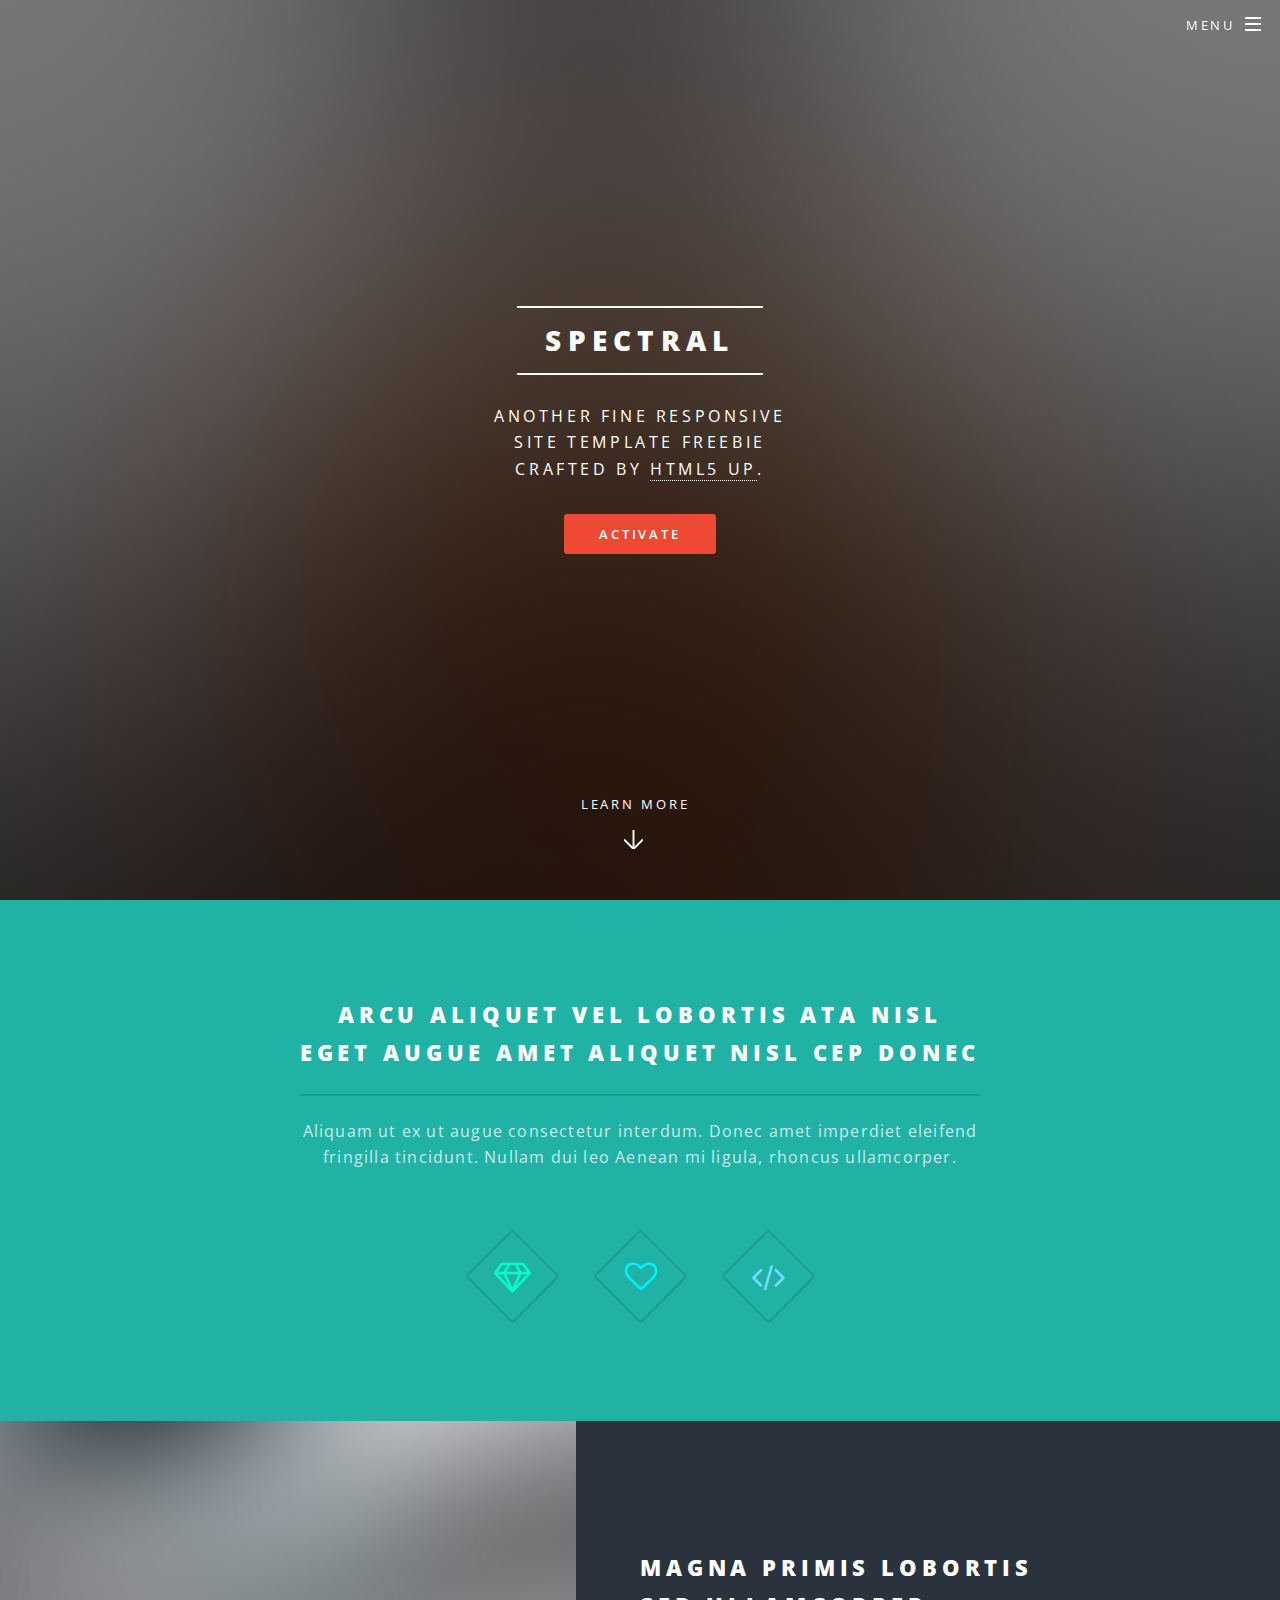
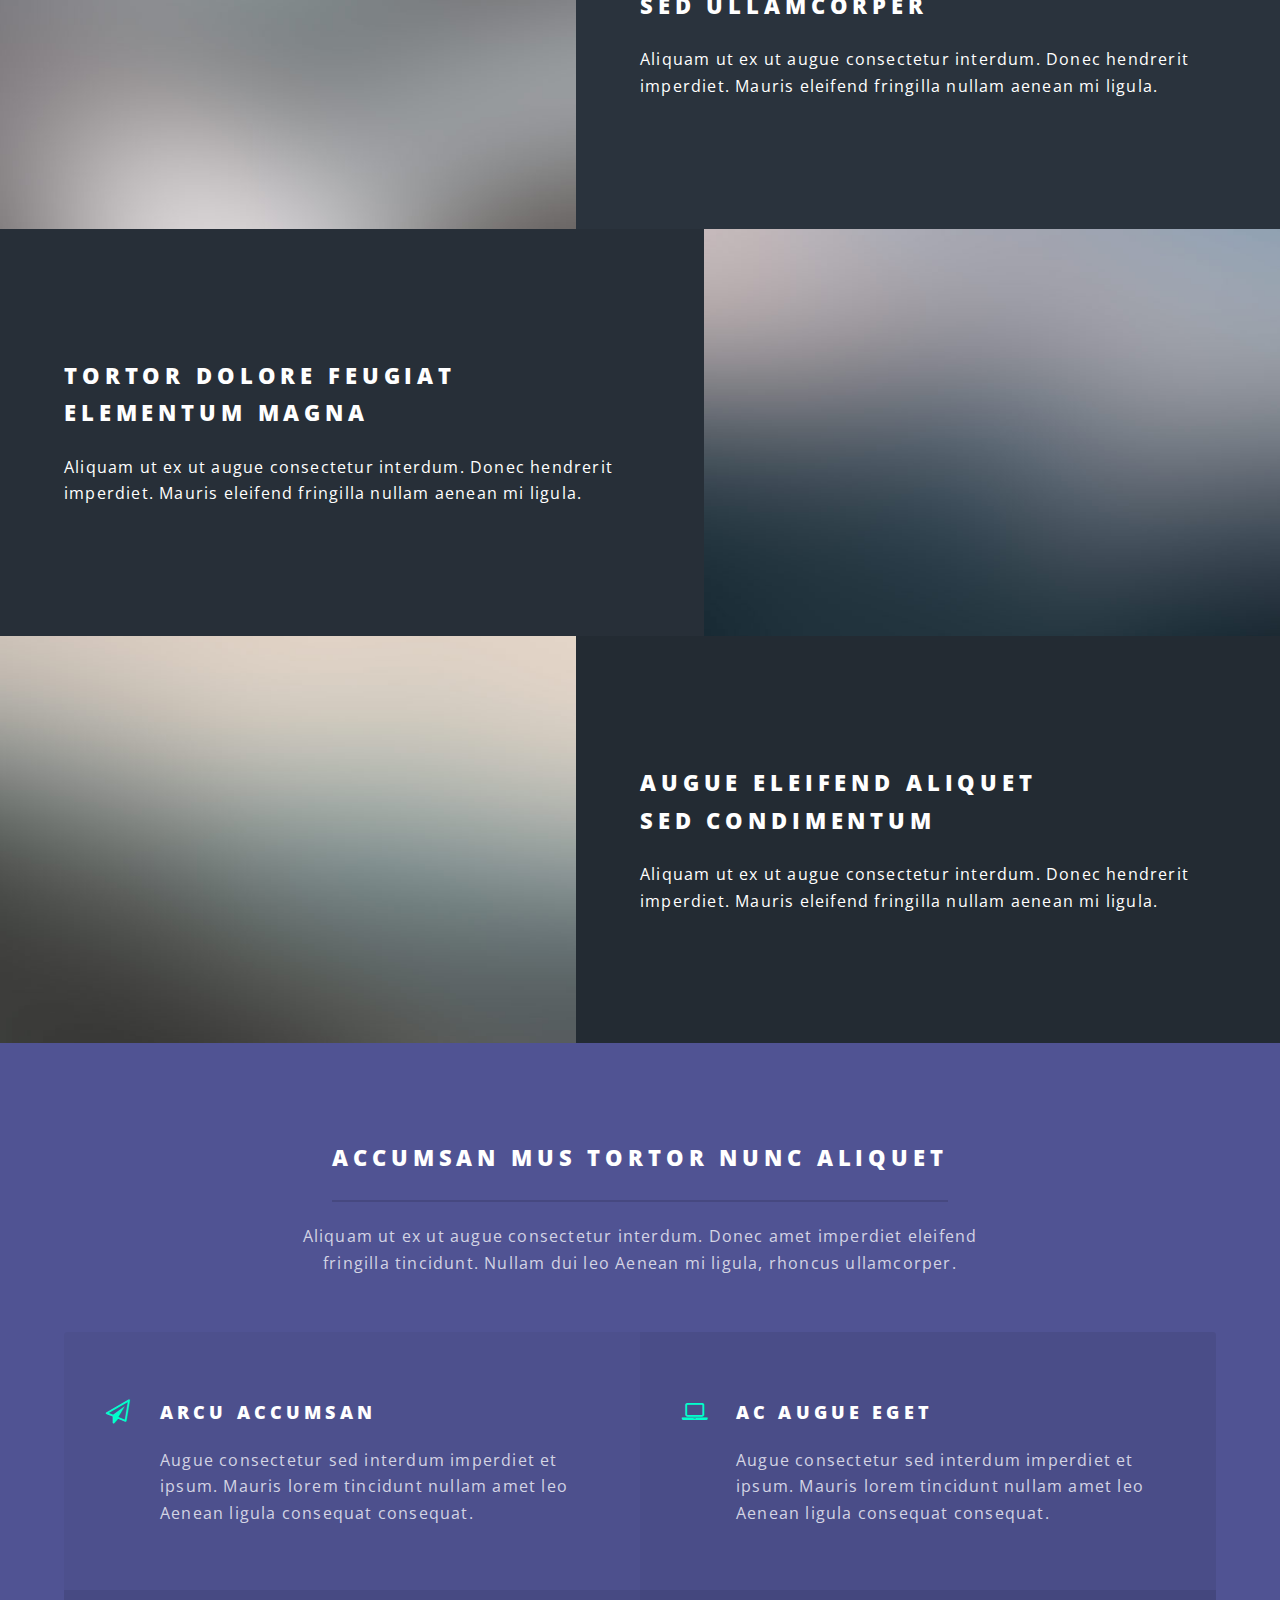
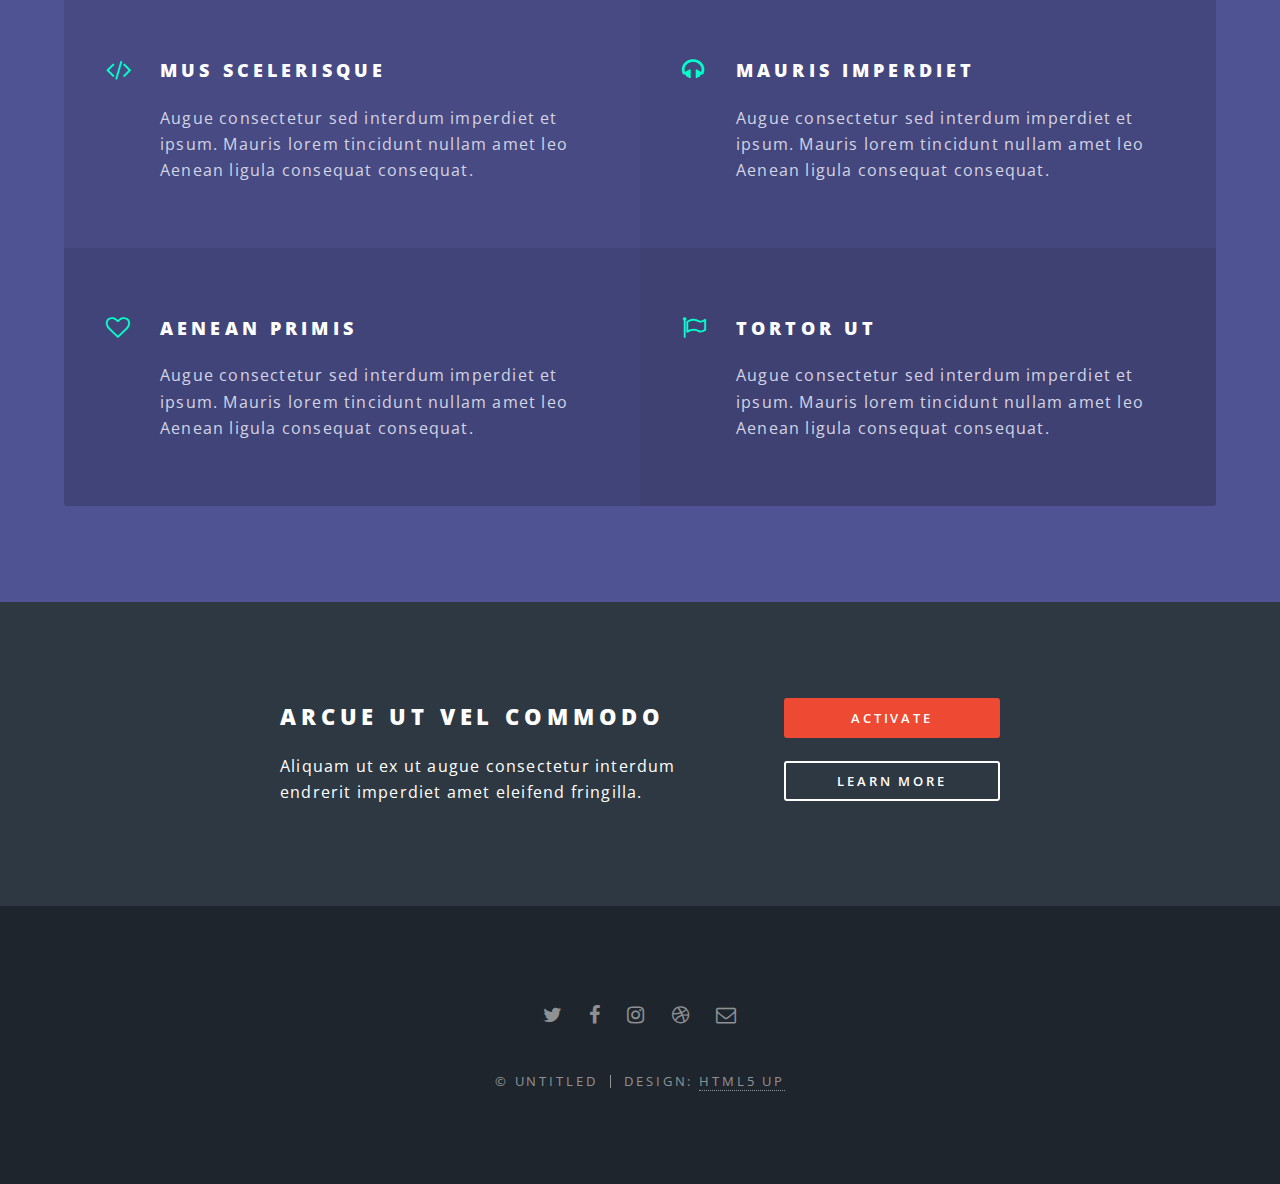
==== index.html @ 36ba5450 "Inicio Repositorio" ====
<!DOCTYPE HTML>
<!--
	Spectral by HTML5 UP
	html5up.net | @ajlkn
	Free for personal and commercial use under the CCA 3.0 license (html5up.net/license)
-->
<html>
	<head>
		<title>Spectral by HTML5 UP</title>
		<meta charset="utf-8" />
		<meta name="viewport" content="width=device-width, initial-scale=1, user-scalable=no" />
		<link rel="stylesheet" href="assets/css/main.css" />
		<noscript><link rel="stylesheet" href="assets/css/noscript.css" /></noscript>
	</head>
	<body class="landing is-preload">

		<!-- Page Wrapper -->
			<div id="page-wrapper">

				<!-- Header -->
					<header id="header" class="alt">
						<h1><a href="index.html">Spectral</a></h1>
						<nav id="nav">
							<ul>
								<li class="special">
									<a href="#menu" class="menuToggle"><span>Menu</span></a>
									<div id="menu">
										<ul>
											<li><a href="index.html">Home</a></li>
											<li><a href="generic.html">Generic</a></li>
											<li><a href="elements.html">Elements</a></li>
											<li><a href="#">Sign Up</a></li>
											<li><a href="#">Log In</a></li>
										</ul>
									</div>
								</li>
							</ul>
						</nav>
					</header>

				<!-- Banner -->
					<section id="banner">
						<div class="inner">
							<h2>Spectral</h2>
							<p>Another fine responsive<br />
							site template freebie<br />
							crafted by <a href="http://html5up.net">HTML5 UP</a>.</p>
							<ul class="actions special">
								<li><a href="#" class="button primary">Activate</a></li>
							</ul>
						</div>
						<a href="#one" class="more scrolly">Learn More</a>
					</section>

				<!-- One -->
					<section id="one" class="wrapper style1 special">
						<div class="inner">
							<header class="major">
								<h2>Arcu aliquet vel lobortis ata nisl<br />
								eget augue amet aliquet nisl cep donec</h2>
								<p>Aliquam ut ex ut augue consectetur interdum. Donec amet imperdiet eleifend<br />
								fringilla tincidunt. Nullam dui leo Aenean mi ligula, rhoncus ullamcorper.</p>
							</header>
							<ul class="icons major">
								<li><span class="icon fa-diamond major style1"><span class="label">Lorem</span></span></li>
								<li><span class="icon fa-heart-o major style2"><span class="label">Ipsum</span></span></li>
								<li><span class="icon fa-code major style3"><span class="label">Dolor</span></span></li>
							</ul>
						</div>
					</section>

				<!-- Two -->
					<section id="two" class="wrapper alt style2">
						<section class="spotlight">
							<div class="image"><img src="images/pic01.jpg" alt="" /></div><div class="content">
								<h2>Magna primis lobortis<br />
								sed ullamcorper</h2>
								<p>Aliquam ut ex ut augue consectetur interdum. Donec hendrerit imperdiet. Mauris eleifend fringilla nullam aenean mi ligula.</p>
							</div>
						</section>
						<section class="spotlight">
							<div class="image"><img src="images/pic02.jpg" alt="" /></div><div class="content">
								<h2>Tortor dolore feugiat<br />
								elementum magna</h2>
								<p>Aliquam ut ex ut augue consectetur interdum. Donec hendrerit imperdiet. Mauris eleifend fringilla nullam aenean mi ligula.</p>
							</div>
						</section>
						<section class="spotlight">
							<div class="image"><img src="images/pic03.jpg" alt="" /></div><div class="content">
								<h2>Augue eleifend aliquet<br />
								sed condimentum</h2>
								<p>Aliquam ut ex ut augue consectetur interdum. Donec hendrerit imperdiet. Mauris eleifend fringilla nullam aenean mi ligula.</p>
							</div>
						</section>
					</section>

				<!-- Three -->
					<section id="three" class="wrapper style3 special">
						<div class="inner">
							<header class="major">
								<h2>Accumsan mus tortor nunc aliquet</h2>
								<p>Aliquam ut ex ut augue consectetur interdum. Donec amet imperdiet eleifend<br />
								fringilla tincidunt. Nullam dui leo Aenean mi ligula, rhoncus ullamcorper.</p>
							</header>
							<ul class="features">
								<li class="icon fa-paper-plane-o">
									<h3>Arcu accumsan</h3>
									<p>Augue consectetur sed interdum imperdiet et ipsum. Mauris lorem tincidunt nullam amet leo Aenean ligula consequat consequat.</p>
								</li>
								<li class="icon fa-laptop">
									<h3>Ac Augue Eget</h3>
									<p>Augue consectetur sed interdum imperdiet et ipsum. Mauris lorem tincidunt nullam amet leo Aenean ligula consequat consequat.</p>
								</li>
								<li class="icon fa-code">
									<h3>Mus Scelerisque</h3>
									<p>Augue consectetur sed interdum imperdiet et ipsum. Mauris lorem tincidunt nullam amet leo Aenean ligula consequat consequat.</p>
								</li>
								<li class="icon fa-headphones">
									<h3>Mauris Imperdiet</h3>
									<p>Augue consectetur sed interdum imperdiet et ipsum. Mauris lorem tincidunt nullam amet leo Aenean ligula consequat consequat.</p>
								</li>
								<li class="icon fa-heart-o">
									<h3>Aenean Primis</h3>
									<p>Augue consectetur sed interdum imperdiet et ipsum. Mauris lorem tincidunt nullam amet leo Aenean ligula consequat consequat.</p>
								</li>
								<li class="icon fa-flag-o">
									<h3>Tortor Ut</h3>
									<p>Augue consectetur sed interdum imperdiet et ipsum. Mauris lorem tincidunt nullam amet leo Aenean ligula consequat consequat.</p>
								</li>
							</ul>
						</div>
					</section>

				<!-- CTA -->
					<section id="cta" class="wrapper style4">
						<div class="inner">
							<header>
								<h2>Arcue ut vel commodo</h2>
								<p>Aliquam ut ex ut augue consectetur interdum endrerit imperdiet amet eleifend fringilla.</p>
							</header>
							<ul class="actions stacked">
								<li><a href="#" class="button fit primary">Activate</a></li>
								<li><a href="#" class="button fit">Learn More</a></li>
							</ul>
						</div>
					</section>

				<!-- Footer -->
					<footer id="footer">
						<ul class="icons">
							<li><a href="#" class="icon fa-twitter"><span class="label">Twitter</span></a></li>
							<li><a href="#" class="icon fa-facebook"><span class="label">Facebook</span></a></li>
							<li><a href="#" class="icon fa-instagram"><span class="label">Instagram</span></a></li>
							<li><a href="#" class="icon fa-dribbble"><span class="label">Dribbble</span></a></li>
							<li><a href="#" class="icon fa-envelope-o"><span class="label">Email</span></a></li>
						</ul>
						<ul class="copyright">
							<li>&copy; Untitled</li><li>Design: <a href="http://html5up.net">HTML5 UP</a></li>
						</ul>
					</footer>

			</div>

		<!-- Scripts -->
			<script src="assets/js/jquery.min.js"></script>
			<script src="assets/js/jquery.scrollex.min.js"></script>
			<script src="assets/js/jquery.scrolly.min.js"></script>
			<script src="assets/js/browser.min.js"></script>
			<script src="assets/js/breakpoints.min.js"></script>
			<script src="assets/js/util.js"></script>
			<script src="assets/js/main.js"></script>

	</body>
</html>
---- assets/css/main.css ----
@import url(font-awesome.min.css);
@import url("https://fonts.googleapis.com/css?family=Open+Sans:400,400italic,600,600italic,800,800italic");

/*
	Spectral by HTML5 UP
	html5up.net | @ajlkn
	Free for personal and commercial use under the CCA 3.0 license (html5up.net/license)
*/

html, body, div, span, applet, object,
iframe, h1, h2, h3, h4, h5, h6, p, blockquote,
pre, a, abbr, acronym, address, big, cite,
code, del, dfn, em, img, ins, kbd, q, s, samp,
small, strike, strong, sub, sup, tt, var, b,
u, i, center, dl, dt, dd, ol, ul, li, fieldset,
form, label, legend, table, caption, tbody,
tfoot, thead, tr, th, td, article, aside,
canvas, details, embed, figure, figcaption,
footer, header, hgroup, menu, nav, output, ruby,
section, summary, time, mark, audio, video {
	margin: 0;
	padding: 0;
	border: 0;
	font-size: 100%;
	font: inherit;
	vertical-align: baseline;}

article, aside, details, figcaption, figure,
footer, header, hgroup, menu, nav, section {
	display: block;}

body {
	line-height: 1;
}

ol, ul {
	list-style: none;
}

blockquote, q {
	quotes: none;
}

	blockquote:before, blockquote:after, q:before, q:after {
		content: '';
		content: none;
	}

table {
	border-collapse: collapse;
	border-spacing: 0;
}

body {
	-webkit-text-size-adjust: none;
}

mark {
	background-color: transparent;
	color: inherit;
}

input::-moz-focus-inner {
	border: 0;
	padding: 0;
}

input, select, textarea {
	-moz-appearance: none;
	-webkit-appearance: none;
	-ms-appearance: none;
	appearance: none;
}

/* Basic */

	@-ms-viewport {
		width: device-width;
	}

	html {
		box-sizing: border-box;
	}

	*, *:before, *:after {
		box-sizing: inherit;
	}

	body {
		background: #2e3842;
	}

		body.is-preload *, body.is-preload *:before, body.is-preload *:after {
			-moz-animation: none !important;
			-webkit-animation: none !important;
			-ms-animation: none !important;
			animation: none !important;
			-moz-transition: none !important;
			-webkit-transition: none !important;
			-ms-transition: none !important;
			transition: none !important;
		}

	body, input, select, textarea {
		color: #fff;
		font-family: "Open Sans", Helvetica, sans-serif;
		font-size: 15pt;
		font-weight: 400;
		letter-spacing: 0.075em;
		line-height: 1.65em;
	}

		@media screen and (max-width: 1680px) {

			body, input, select, textarea {
				font-size: 13pt;
			}

		}

		@media screen and (max-width: 1280px) {

			body, input, select, textarea {
				font-size: 12pt;
			}

		}

		@media screen and (max-width: 736px) {

			body, input, select, textarea {
				font-size: 11pt;
				letter-spacing: 0.0375em;
			}

		}

	a {
		-moz-transition: color 0.2s ease, border-bottom-color 0.2s ease;
		-webkit-transition: color 0.2s ease, border-bottom-color 0.2s ease;
		-ms-transition: color 0.2s ease, border-bottom-color 0.2s ease;
		transition: color 0.2s ease, border-bottom-color 0.2s ease;
		border-bottom: dotted 1px;
		color: inherit;
		text-decoration: none;
	}

		a:hover {
			border-bottom-color: transparent;
		}

	strong, b {
		color: #fff;
		font-weight: 600;
	}

	em, i {
		font-style: italic;
	}

	p {
		margin: 0 0 2em 0;
	}

	h1, h2, h3, h4, h5, h6 {
		color: #fff;
		font-weight: 800;
		letter-spacing: 0.225em;
		line-height: 1em;
		margin: 0 0 1em 0;
		text-transform: uppercase;
	}

		h1 a, h2 a, h3 a, h4 a, h5 a, h6 a {
			color: inherit;
			text-decoration: none;
		}

	h2 {
		font-size: 1.35em;
		line-height: 1.75em;
	}

		@media screen and (max-width: 736px) {

			h2 {
				font-size: 1.1em;
				line-height: 1.65em;
			}

		}

	h3 {
		font-size: 1.15em;
		line-height: 1.75em;
	}

		@media screen and (max-width: 736px) {

			h3 {
				font-size: 1em;
				line-height: 1.65em;
			}

		}

	h4 {
		font-size: 1em;
		line-height: 1.5em;
	}

	h5 {
		font-size: 0.8em;
		line-height: 1.5em;
	}

	h6 {
		font-size: 0.7em;
		line-height: 1.5em;
	}

	sub {
		font-size: 0.8em;
		position: relative;
		top: 0.5em;
	}

	sup {
		font-size: 0.8em;
		position: relative;
		top: -0.5em;
	}

	hr {
		border: 0;
		border-bottom: solid 2px #fff;
		margin: 3em 0;
	}

		hr.major {
			margin: 4.5em 0;
		}

	blockquote {
		border-left: solid 4px #fff;
		font-style: italic;
		margin: 0 0 2em 0;
		padding: 0.5em 0 0.5em 2em;
	}

	code {
		background: rgba(144, 144, 144, 0.25);
		border-radius: 3px;
		font-family: "Courier New", monospace;
		font-size: 0.9em;
		letter-spacing: 0;
		margin: 0 0.25em;
		padding: 0.25em 0.65em;
	}

	pre {
		-webkit-overflow-scrolling: touch;
		font-family: "Courier New", monospace;
		font-size: 0.9em;
		margin: 0 0 2em 0;
	}

		pre code {
			display: block;
			line-height: 1.75em;
			padding: 1em 1.5em;
			overflow-x: auto;
		}

	.align-left {
		text-align: left;
	}

	.align-center {
		text-align: center;
	}

	.align-right {
		text-align: right;
	}

/* Row */

	.row {
		display: flex;
		flex-wrap: wrap;
		box-sizing: border-box;
		align-items: stretch;
	}

		.row > * {
			box-sizing: border-box;
		}

		.row.gtr-uniform > * > :last-child {
			margin-bottom: 0;
		}

		.row.aln-left {
			justify-content: flex-start;
		}

		.row.aln-center {
			justify-content: center;
		}

		.row.aln-right {
			justify-content: flex-end;
		}

		.row.aln-top {
			align-items: flex-start;
		}

		.row.aln-middle {
			align-items: center;
		}

		.row.aln-bottom {
			align-items: flex-end;
		}

		.row > .imp {
			order: -1;
		}

		.row > .col-1 {
			width: 8.3333333333%;
		}

		.row > .off-1 {
			margin-left: 8.3333333333%;
		}

		.row > .col-2 {
			width: 16.6666666667%;
		}

		.row > .off-2 {
			margin-left: 16.6666666667%;
		}

		.row > .col-3 {
			width: 25%;
		}

		.row > .off-3 {
			margin-left: 25%;
		}

		.row > .col-4 {
			width: 33.3333333333%;
		}

		.row > .off-4 {
			margin-left: 33.3333333333%;
		}

		.row > .col-5 {
			width: 41.6666666667%;
		}

		.row > .off-5 {
			margin-left: 41.6666666667%;
		}

		.row > .col-6 {
			width: 50%;
		}

		.row > .off-6 {
			margin-left: 50%;
		}

		.row > .col-7 {
			width: 58.3333333333%;
		}

		.row > .off-7 {
			margin-left: 58.3333333333%;
		}

		.row > .col-8 {
			width: 66.6666666667%;
		}

		.row > .off-8 {
			margin-left: 66.6666666667%;
		}

		.row > .col-9 {
			width: 75%;
		}

		.row > .off-9 {
			margin-left: 75%;
		}

		.row > .col-10 {
			width: 83.3333333333%;
		}

		.row > .off-10 {
			margin-left: 83.3333333333%;
		}

		.row > .col-11 {
			width: 91.6666666667%;
		}

		.row > .off-11 {
			margin-left: 91.6666666667%;
		}

		.row > .col-12 {
			width: 100%;
		}

		.row > .off-12 {
			margin-left: 100%;
		}

		.row.gtr-0 {
			margin-top: 0;
			margin-left: 0em;
		}

			.row.gtr-0 > * {
				padding: 0 0 0 0em;
			}

			.row.gtr-0.gtr-uniform {
				margin-top: 0em;
			}

				.row.gtr-0.gtr-uniform > * {
					padding-top: 0em;
				}

		.row.gtr-25 {
			margin-top: 0;
			margin-left: -0.375em;
		}

			.row.gtr-25 > * {
				padding: 0 0 0 0.375em;
			}

			.row.gtr-25.gtr-uniform {
				margin-top: -0.375em;
			}

				.row.gtr-25.gtr-uniform > * {
					padding-top: 0.375em;
				}

		.row.gtr-50 {
			margin-top: 0;
			margin-left: -0.75em;
		}

			.row.gtr-50 > * {
				padding: 0 0 0 0.75em;
			}

			.row.gtr-50.gtr-uniform {
				margin-top: -0.75em;
			}

				.row.gtr-50.gtr-uniform > * {
					padding-top: 0.75em;
				}

		.row {
			margin-top: 0;
			margin-left: -1.5em;
		}

			.row > * {
				padding: 0 0 0 1.5em;
			}

			.row.gtr-uniform {
				margin-top: -1.5em;
			}

				.row.gtr-uniform > * {
					padding-top: 1.5em;
				}

		.row.gtr-150 {
			margin-top: 0;
			margin-left: -2.25em;
		}

			.row.gtr-150 > * {
				padding: 0 0 0 2.25em;
			}

			.row.gtr-150.gtr-uniform {
				margin-top: -2.25em;
			}

				.row.gtr-150.gtr-uniform > * {
					padding-top: 2.25em;
				}

		.row.gtr-200 {
			margin-top: 0;
			margin-left: -3em;
		}

			.row.gtr-200 > * {
				padding: 0 0 0 3em;
			}

			.row.gtr-200.gtr-uniform {
				margin-top: -3em;
			}

				.row.gtr-200.gtr-uniform > * {
					padding-top: 3em;
				}

		@media screen and (max-width: 1680px) {

			.row {
				display: flex;
				flex-wrap: wrap;
				box-sizing: border-box;
				align-items: stretch;
			}

				.row > * {
					box-sizing: border-box;
				}

				.row.gtr-uniform > * > :last-child {
					margin-bottom: 0;
				}

				.row.aln-left {
					justify-content: flex-start;
				}

				.row.aln-center {
					justify-content: center;
				}

				.row.aln-right {
					justify-content: flex-end;
				}

				.row.aln-top {
					align-items: flex-start;
				}

				.row.aln-middle {
					align-items: center;
				}

				.row.aln-bottom {
					align-items: flex-end;
				}

				.row > .imp-xlarge {
					order: -1;
				}

				.row > .col-1-xlarge {
					width: 8.3333333333%;
				}

				.row > .off-1-xlarge {
					margin-left: 8.3333333333%;
				}

				.row > .col-2-xlarge {
					width: 16.6666666667%;
				}

				.row > .off-2-xlarge {
					margin-left: 16.6666666667%;
				}

				.row > .col-3-xlarge {
					width: 25%;
				}

				.row > .off-3-xlarge {
					margin-left: 25%;
				}

				.row > .col-4-xlarge {
					width: 33.3333333333%;
				}

				.row > .off-4-xlarge {
					margin-left: 33.3333333333%;
				}

				.row > .col-5-xlarge {
					width: 41.6666666667%;
				}

				.row > .off-5-xlarge {
					margin-left: 41.6666666667%;
				}

				.row > .col-6-xlarge {
					width: 50%;
				}

				.row > .off-6-xlarge {
					margin-left: 50%;
				}

				.row > .col-7-xlarge {
					width: 58.3333333333%;
				}

				.row > .off-7-xlarge {
					margin-left: 58.3333333333%;
				}

				.row > .col-8-xlarge {
					width: 66.6666666667%;
				}

				.row > .off-8-xlarge {
					margin-left: 66.6666666667%;
				}

				.row > .col-9-xlarge {
					width: 75%;
				}

				.row > .off-9-xlarge {
					margin-left: 75%;
				}

				.row > .col-10-xlarge {
					width: 83.3333333333%;
				}

				.row > .off-10-xlarge {
					margin-left: 83.3333333333%;
				}

				.row > .col-11-xlarge {
					width: 91.6666666667%;
				}

				.row > .off-11-xlarge {
					margin-left: 91.6666666667%;
				}

				.row > .col-12-xlarge {
					width: 100%;
				}

				.row > .off-12-xlarge {
					margin-left: 100%;
				}

				.row.gtr-0 {
					margin-top: 0;
					margin-left: 0em;
				}

					.row.gtr-0 > * {
						padding: 0 0 0 0em;
					}

					.row.gtr-0.gtr-uniform {
						margin-top: 0em;
					}

						.row.gtr-0.gtr-uniform > * {
							padding-top: 0em;
						}

				.row.gtr-25 {
					margin-top: 0;
					margin-left: -0.375em;
				}

					.row.gtr-25 > * {
						padding: 0 0 0 0.375em;
					}

					.row.gtr-25.gtr-uniform {
						margin-top: -0.375em;
					}

						.row.gtr-25.gtr-uniform > * {
							padding-top: 0.375em;
						}

				.row.gtr-50 {
					margin-top: 0;
					margin-left: -0.75em;
				}

					.row.gtr-50 > * {
						padding: 0 0 0 0.75em;
					}

					.row.gtr-50.gtr-uniform {
						margin-top: -0.75em;
					}

						.row.gtr-50.gtr-uniform > * {
							padding-top: 0.75em;
						}

				.row {
					margin-top: 0;
					margin-left: -1.5em;
				}

					.row > * {
						padding: 0 0 0 1.5em;
					}

					.row.gtr-uniform {
						margin-top: -1.5em;
					}

						.row.gtr-uniform > * {
							padding-top: 1.5em;
						}

				.row.gtr-150 {
					margin-top: 0;
					margin-left: -2.25em;
				}

					.row.gtr-150 > * {
						padding: 0 0 0 2.25em;
					}

					.row.gtr-150.gtr-uniform {
						margin-top: -2.25em;
					}

						.row.gtr-150.gtr-uniform > * {
							padding-top: 2.25em;
						}

				.row.gtr-200 {
					margin-top: 0;
					margin-left: -3em;
				}

					.row.gtr-200 > * {
						padding: 0 0 0 3em;
					}

					.row.gtr-200.gtr-uniform {
						margin-top: -3em;
					}

						.row.gtr-200.gtr-uniform > * {
							padding-top: 3em;
						}

		}

		@media screen and (max-width: 1280px) {

			.row {
				display: flex;
				flex-wrap: wrap;
				box-sizing: border-box;
				align-items: stretch;
			}

				.row > * {
					box-sizing: border-box;
				}

				.row.gtr-uniform > * > :last-child {
					margin-bottom: 0;
				}

				.row.aln-left {
					justify-content: flex-start;
				}

				.row.aln-center {
					justify-content: center;
				}

				.row.aln-right {
					justify-content: flex-end;
				}

				.row.aln-top {
					align-items: flex-start;
				}

				.row.aln-middle {
					align-items: center;
				}

				.row.aln-bottom {
					align-items: flex-end;
				}

				.row > .imp-large {
					order: -1;
				}

				.row > .col-1-large {
					width: 8.3333333333%;
				}

				.row > .off-1-large {
					margin-left: 8.3333333333%;
				}

				.row > .col-2-large {
					width: 16.6666666667%;
				}

				.row > .off-2-large {
					margin-left: 16.6666666667%;
				}

				.row > .col-3-large {
					width: 25%;
				}

				.row > .off-3-large {
					margin-left: 25%;
				}

				.row > .col-4-large {
					width: 33.3333333333%;
				}

				.row > .off-4-large {
					margin-left: 33.3333333333%;
				}

				.row > .col-5-large {
					width: 41.6666666667%;
				}

				.row > .off-5-large {
					margin-left: 41.6666666667%;
				}

				.row > .col-6-large {
					width: 50%;
				}

				.row > .off-6-large {
					margin-left: 50%;
				}

				.row > .col-7-large {
					width: 58.3333333333%;
				}

				.row > .off-7-large {
					margin-left: 58.3333333333%;
				}

				.row > .col-8-large {
					width: 66.6666666667%;
				}

				.row > .off-8-large {
					margin-left: 66.6666666667%;
				}

				.row > .col-9-large {
					width: 75%;
				}

				.row > .off-9-large {
					margin-left: 75%;
				}

				.row > .col-10-large {
					width: 83.3333333333%;
				}

				.row > .off-10-large {
					margin-left: 83.3333333333%;
				}

				.row > .col-11-large {
					width: 91.6666666667%;
				}

				.row > .off-11-large {
					margin-left: 91.6666666667%;
				}

				.row > .col-12-large {
					width: 100%;
				}

				.row > .off-12-large {
					margin-left: 100%;
				}

				.row.gtr-0 {
					margin-top: 0;
					margin-left: 0em;
				}

					.row.gtr-0 > * {
						padding: 0 0 0 0em;
					}

					.row.gtr-0.gtr-uniform {
						margin-top: 0em;
					}

						.row.gtr-0.gtr-uniform > * {
							padding-top: 0em;
						}

				.row.gtr-25 {
					margin-top: 0;
					margin-left: -0.375em;
				}

					.row.gtr-25 > * {
						padding: 0 0 0 0.375em;
					}

					.row.gtr-25.gtr-uniform {
						margin-top: -0.375em;
					}

						.row.gtr-25.gtr-uniform > * {
							padding-top: 0.375em;
						}

				.row.gtr-50 {
					margin-top: 0;
					margin-left: -0.75em;
				}

					.row.gtr-50 > * {
						padding: 0 0 0 0.75em;
					}

					.row.gtr-50.gtr-uniform {
						margin-top: -0.75em;
					}

						.row.gtr-50.gtr-uniform > * {
							padding-top: 0.75em;
						}

				.row {
					margin-top: 0;
					margin-left: -1.5em;
				}

					.row > * {
						padding: 0 0 0 1.5em;
					}

					.row.gtr-uniform {
						margin-top: -1.5em;
					}

						.row.gtr-uniform > * {
							padding-top: 1.5em;
						}

				.row.gtr-150 {
					margin-top: 0;
					margin-left: -2.25em;
				}

					.row.gtr-150 > * {
						padding: 0 0 0 2.25em;
					}

					.row.gtr-150.gtr-uniform {
						margin-top: -2.25em;
					}

						.row.gtr-150.gtr-uniform > * {
							padding-top: 2.25em;
						}

				.row.gtr-200 {
					margin-top: 0;
					margin-left: -3em;
				}

					.row.gtr-200 > * {
						padding: 0 0 0 3em;
					}

					.row.gtr-200.gtr-uniform {
						margin-top: -3em;
					}

						.row.gtr-200.gtr-uniform > * {
							padding-top: 3em;
						}

		}

		@media screen and (max-width: 980px) {

			.row {
				display: flex;
				flex-wrap: wrap;
				box-sizing: border-box;
				align-items: stretch;
			}

				.row > * {
					box-sizing: border-box;
				}

				.row.gtr-uniform > * > :last-child {
					margin-bottom: 0;
				}

				.row.aln-left {
					justify-content: flex-start;
				}

				.row.aln-center {
					justify-content: center;
				}

				.row.aln-right {
					justify-content: flex-end;
				}

				.row.aln-top {
					align-items: flex-start;
				}

				.row.aln-middle {
					align-items: center;
				}

				.row.aln-bottom {
					align-items: flex-end;
				}

				.row > .imp-medium {
					order: -1;
				}

				.row > .col-1-medium {
					width: 8.3333333333%;
				}

				.row > .off-1-medium {
					margin-left: 8.3333333333%;
				}

				.row > .col-2-medium {
					width: 16.6666666667%;
				}

				.row > .off-2-medium {
					margin-left: 16.6666666667%;
				}

				.row > .col-3-medium {
					width: 25%;
				}

				.row > .off-3-medium {
					margin-left: 25%;
				}

				.row > .col-4-medium {
					width: 33.3333333333%;
				}

				.row > .off-4-medium {
					margin-left: 33.3333333333%;
				}

				.row > .col-5-medium {
					width: 41.6666666667%;
				}

				.row > .off-5-medium {
					margin-left: 41.6666666667%;
				}

				.row > .col-6-medium {
					width: 50%;
				}

				.row > .off-6-medium {
					margin-left: 50%;
				}

				.row > .col-7-medium {
					width: 58.3333333333%;
				}

				.row > .off-7-medium {
					margin-left: 58.3333333333%;
				}

				.row > .col-8-medium {
					width: 66.6666666667%;
				}

				.row > .off-8-medium {
					margin-left: 66.6666666667%;
				}

				.row > .col-9-medium {
					width: 75%;
				}

				.row > .off-9-medium {
					margin-left: 75%;
				}

				.row > .col-10-medium {
					width: 83.3333333333%;
				}

				.row > .off-10-medium {
					margin-left: 83.3333333333%;
				}

				.row > .col-11-medium {
					width: 91.6666666667%;
				}

				.row > .off-11-medium {
					margin-left: 91.6666666667%;
				}

				.row > .col-12-medium {
					width: 100%;
				}

				.row > .off-12-medium {
					margin-left: 100%;
				}

				.row.gtr-0 {
					margin-top: 0;
					margin-left: 0em;
				}

					.row.gtr-0 > * {
						padding: 0 0 0 0em;
					}

					.row.gtr-0.gtr-uniform {
						margin-top: 0em;
					}

						.row.gtr-0.gtr-uniform > * {
							padding-top: 0em;
						}

				.row.gtr-25 {
					margin-top: 0;
					margin-left: -0.375em;
				}

					.row.gtr-25 > * {
						padding: 0 0 0 0.375em;
					}

					.row.gtr-25.gtr-uniform {
						margin-top: -0.375em;
					}

						.row.gtr-25.gtr-uniform > * {
							padding-top: 0.375em;
						}

				.row.gtr-50 {
					margin-top: 0;
					margin-left: -0.75em;
				}

					.row.gtr-50 > * {
						padding: 0 0 0 0.75em;
					}

					.row.gtr-50.gtr-uniform {
						margin-top: -0.75em;
					}

						.row.gtr-50.gtr-uniform > * {
							padding-top: 0.75em;
						}

				.row {
					margin-top: 0;
					margin-left: -1.5em;
				}

					.row > * {
						padding: 0 0 0 1.5em;
					}

					.row.gtr-uniform {
						margin-top: -1.5em;
					}

						.row.gtr-uniform > * {
							padding-top: 1.5em;
						}

				.row.gtr-150 {
					margin-top: 0;
					margin-left: -2.25em;
				}

					.row.gtr-150 > * {
						padding: 0 0 0 2.25em;
					}

					.row.gtr-150.gtr-uniform {
						margin-top: -2.25em;
					}

						.row.gtr-150.gtr-uniform > * {
							padding-top: 2.25em;
						}

				.row.gtr-200 {
					margin-top: 0;
					margin-left: -3em;
				}

					.row.gtr-200 > * {
						padding: 0 0 0 3em;
					}

					.row.gtr-200.gtr-uniform {
						margin-top: -3em;
					}

						.row.gtr-200.gtr-uniform > * {
							padding-top: 3em;
						}

		}

		@media screen and (max-width: 736px) {

			.row {
				display: flex;
				flex-wrap: wrap;
				box-sizing: border-box;
				align-items: stretch;
			}

				.row > * {
					box-sizing: border-box;
				}

				.row.gtr-uniform > * > :last-child {
					margin-bottom: 0;
				}

				.row.aln-left {
					justify-content: flex-start;
				}

				.row.aln-center {
					justify-content: center;
				}

				.row.aln-right {
					justify-content: flex-end;
				}

				.row.aln-top {
					align-items: flex-start;
				}

				.row.aln-middle {
					align-items: center;
				}

				.row.aln-bottom {
					align-items: flex-end;
				}

				.row > .imp-small {
					order: -1;
				}

				.row > .col-1-small {
					width: 8.3333333333%;
				}

				.row > .off-1-small {
					margin-left: 8.3333333333%;
				}

				.row > .col-2-small {
					width: 16.6666666667%;
				}

				.row > .off-2-small {
					margin-left: 16.6666666667%;
				}

				.row > .col-3-small {
					width: 25%;
				}

				.row > .off-3-small {
					margin-left: 25%;
				}

				.row > .col-4-small {
					width: 33.3333333333%;
				}

				.row > .off-4-small {
					margin-left: 33.3333333333%;
				}

				.row > .col-5-small {
					width: 41.6666666667%;
				}

				.row > .off-5-small {
					margin-left: 41.6666666667%;
				}

				.row > .col-6-small {
					width: 50%;
				}

				.row > .off-6-small {
					margin-left: 50%;
				}

				.row > .col-7-small {
					width: 58.3333333333%;
				}

				.row > .off-7-small {
					margin-left: 58.3333333333%;
				}

				.row > .col-8-small {
					width: 66.6666666667%;
				}

				.row > .off-8-small {
					margin-left: 66.6666666667%;
				}

				.row > .col-9-small {
					width: 75%;
				}

				.row > .off-9-small {
					margin-left: 75%;
				}

				.row > .col-10-small {
					width: 83.3333333333%;
				}

				.row > .off-10-small {
					margin-left: 83.3333333333%;
				}

				.row > .col-11-small {
					width: 91.6666666667%;
				}

				.row > .off-11-small {
					margin-left: 91.6666666667%;
				}

				.row > .col-12-small {
					width: 100%;
				}

				.row > .off-12-small {
					margin-left: 100%;
				}

				.row.gtr-0 {
					margin-top: 0;
					margin-left: 0em;
				}

					.row.gtr-0 > * {
						padding: 0 0 0 0em;
					}

					.row.gtr-0.gtr-uniform {
						margin-top: 0em;
					}

						.row.gtr-0.gtr-uniform > * {
							padding-top: 0em;
						}

				.row.gtr-25 {
					margin-top: 0;
					margin-left: -0.375em;
				}

					.row.gtr-25 > * {
						padding: 0 0 0 0.375em;
					}

					.row.gtr-25.gtr-uniform {
						margin-top: -0.375em;
					}

						.row.gtr-25.gtr-uniform > * {
							padding-top: 0.375em;
						}

				.row.gtr-50 {
					margin-top: 0;
					margin-left: -0.75em;
				}

					.row.gtr-50 > * {
						padding: 0 0 0 0.75em;
					}

					.row.gtr-50.gtr-uniform {
						margin-top: -0.75em;
					}

						.row.gtr-50.gtr-uniform > * {
							padding-top: 0.75em;
						}

				.row {
					margin-top: 0;
					margin-left: -1.5em;
				}

					.row > * {
						padding: 0 0 0 1.5em;
					}

					.row.gtr-uniform {
						margin-top: -1.5em;
					}

						.row.gtr-uniform > * {
							padding-top: 1.5em;
						}

				.row.gtr-150 {
					margin-top: 0;
					margin-left: -2.25em;
				}

					.row.gtr-150 > * {
						padding: 0 0 0 2.25em;
					}

					.row.gtr-150.gtr-uniform {
						margin-top: -2.25em;
					}

						.row.gtr-150.gtr-uniform > * {
							padding-top: 2.25em;
						}

				.row.gtr-200 {
					margin-top: 0;
					margin-left: -3em;
				}

					.row.gtr-200 > * {
						padding: 0 0 0 3em;
					}

					.row.gtr-200.gtr-uniform {
						margin-top: -3em;
					}

						.row.gtr-200.gtr-uniform > * {
							padding-top: 3em;
						}

		}

		@media screen and (max-width: 480px) {

			.row {
				display: flex;
				flex-wrap: wrap;
				box-sizing: border-box;
				align-items: stretch;
			}

				.row > * {
					box-sizing: border-box;
				}

				.row.gtr-uniform > * > :last-child {
					margin-bottom: 0;
				}

				.row.aln-left {
					justify-content: flex-start;
				}

				.row.aln-center {
					justify-content: center;
				}

				.row.aln-right {
					justify-content: flex-end;
				}

				.row.aln-top {
					align-items: flex-start;
				}

				.row.aln-middle {
					align-items: center;
				}

				.row.aln-bottom {
					align-items: flex-end;
				}

				.row > .imp-xsmall {
					order: -1;
				}

				.row > .col-1-xsmall {
					width: 8.3333333333%;
				}

				.row > .off-1-xsmall {
					margin-left: 8.3333333333%;
				}

				.row > .col-2-xsmall {
					width: 16.6666666667%;
				}

				.row > .off-2-xsmall {
					margin-left: 16.6666666667%;
				}

				.row > .col-3-xsmall {
					width: 25%;
				}

				.row > .off-3-xsmall {
					margin-left: 25%;
				}

				.row > .col-4-xsmall {
					width: 33.3333333333%;
				}

				.row > .off-4-xsmall {
					margin-left: 33.3333333333%;
				}

				.row > .col-5-xsmall {
					width: 41.6666666667%;
				}

				.row > .off-5-xsmall {
					margin-left: 41.6666666667%;
				}

				.row > .col-6-xsmall {
					width: 50%;
				}

				.row > .off-6-xsmall {
					margin-left: 50%;
				}

				.row > .col-7-xsmall {
					width: 58.3333333333%;
				}

				.row > .off-7-xsmall {
					margin-left: 58.3333333333%;
				}

				.row > .col-8-xsmall {
					width: 66.6666666667%;
				}

				.row > .off-8-xsmall {
					margin-left: 66.6666666667%;
				}

				.row > .col-9-xsmall {
					width: 75%;
				}

				.row > .off-9-xsmall {
					margin-left: 75%;
				}

				.row > .col-10-xsmall {
					width: 83.3333333333%;
				}

				.row > .off-10-xsmall {
					margin-left: 83.3333333333%;
				}

				.row > .col-11-xsmall {
					width: 91.6666666667%;
				}

				.row > .off-11-xsmall {
					margin-left: 91.6666666667%;
				}

				.row > .col-12-xsmall {
					width: 100%;
				}

				.row > .off-12-xsmall {
					margin-left: 100%;
				}

				.row.gtr-0 {
					margin-top: 0;
					margin-left: 0em;
				}

					.row.gtr-0 > * {
						padding: 0 0 0 0em;
					}

					.row.gtr-0.gtr-uniform {
						margin-top: 0em;
					}

						.row.gtr-0.gtr-uniform > * {
							padding-top: 0em;
						}

				.row.gtr-25 {
					margin-top: 0;
					margin-left: -0.375em;
				}

					.row.gtr-25 > * {
						padding: 0 0 0 0.375em;
					}

					.row.gtr-25.gtr-uniform {
						margin-top: -0.375em;
					}

						.row.gtr-25.gtr-uniform > * {
							padding-top: 0.375em;
						}

				.row.gtr-50 {
					margin-top: 0;
					margin-left: -0.75em;
				}

					.row.gtr-50 > * {
						padding: 0 0 0 0.75em;
					}

					.row.gtr-50.gtr-uniform {
						margin-top: -0.75em;
					}

						.row.gtr-50.gtr-uniform > * {
							padding-top: 0.75em;
						}

				.row {
					margin-top: 0;
					margin-left: -1.5em;
				}

					.row > * {
						padding: 0 0 0 1.5em;
					}

					.row.gtr-uniform {
						margin-top: -1.5em;
					}

						.row.gtr-uniform > * {
							padding-top: 1.5em;
						}

				.row.gtr-150 {
					margin-top: 0;
					margin-left: -2.25em;
				}

					.row.gtr-150 > * {
						padding: 0 0 0 2.25em;
					}

					.row.gtr-150.gtr-uniform {
						margin-top: -2.25em;
					}

						.row.gtr-150.gtr-uniform > * {
							padding-top: 2.25em;
						}

				.row.gtr-200 {
					margin-top: 0;
					margin-left: -3em;
				}

					.row.gtr-200 > * {
						padding: 0 0 0 3em;
					}

					.row.gtr-200.gtr-uniform {
						margin-top: -3em;
					}

						.row.gtr-200.gtr-uniform > * {
							padding-top: 3em;
						}

		}

/* Section/Article */

	section.special, article.special {
		text-align: center;
	}

	header p {
		color: rgba(255, 255, 255, 0.5);
		position: relative;
		top: -0.25em;
	}

	header h3 + p {
		font-size: 1.1em;
	}

	header h4 + p,
	header h5 + p,
	header h6 + p {
		font-size: 0.9em;
	}

	header.major {
		margin: 0 0 3.5em 0;
	}

		header.major h2, header.major h3, header.major h4, header.major h5, header.major h6 {
			border-bottom: solid 2px #fff;
			display: inline-block;
			padding-bottom: 1em;
			position: relative;
		}

			header.major h2:after, header.major h3:after, header.major h4:after, header.major h5:after, header.major h6:after {
				content: '';
				display: block;
				height: 1px;
			}

		header.major p {
			color: #fff;
			top: 0;
		}

		@media screen and (max-width: 736px) {

			header.major {
				margin: 0 0 2em 0;
			}

		}

	@media screen and (max-width: 980px) {

		header br {
			display: none;
		}

	}

/* Form */

	form {
		margin: 0 0 2em 0;
	}

	label {
		color: #fff;
		display: block;
		font-size: 0.9em;
		font-weight: 600;
		margin: 0 0 1em 0;
	}

	input[type="text"],
	input[type="password"],
	input[type="email"],
	select,
	textarea {
		-moz-appearance: none;
		-webkit-appearance: none;
		-ms-appearance: none;
		appearance: none;
		background-color: rgba(144, 144, 144, 0.25);
		border-radius: 3px;
		border: none;
		color: inherit;
		display: block;
		outline: 0;
		padding: 0 1em;
		text-decoration: none;
		width: 100%;
	}

		input[type="text"]:invalid,
		input[type="password"]:invalid,
		input[type="email"]:invalid,
		select:invalid,
		textarea:invalid {
			box-shadow: none;
		}

		input[type="text"]:focus,
		input[type="password"]:focus,
		input[type="email"]:focus,
		select:focus,
		textarea:focus {
			box-shadow: 0 0 0 2px #21b2a6;
		}

	select {
		background-size: 1.25em;
		background-repeat: no-repeat;
		background-position: calc(100% - 1em) center;
		height: 2.75em;
		padding-right: 2.75em;
		text-overflow: ellipsis;
	}

		select:focus::-ms-value {
			background-color: transparent;
		}

		select::-ms-expand {
			display: none;
		}

	input[type="text"],
	input[type="password"],
	input[type="email"],
	select {
		height: 2.75em;
	}

	textarea {
		padding: 0.75em 1em;
	}

	input[type="checkbox"],
	input[type="radio"] {
		-moz-appearance: none;
		-webkit-appearance: none;
		-ms-appearance: none;
		appearance: none;
		display: block;
		float: left;
		margin-right: -2em;
		opacity: 0;
		width: 1em;
		z-index: -1;
	}

		input[type="checkbox"] + label,
		input[type="radio"] + label {
			text-decoration: none;
			color: #fff;
			cursor: pointer;
			display: inline-block;
			font-size: 1em;
			font-weight: 400;
			padding-left: 2.4em;
			padding-right: 0.75em;
			position: relative;
		}

			input[type="checkbox"] + label:before,
			input[type="radio"] + label:before {
				-moz-osx-font-smoothing: grayscale;
				-webkit-font-smoothing: antialiased;
				font-family: FontAwesome;
				font-style: normal;
				font-weight: normal;
				text-transform: none !important;
			}

			input[type="checkbox"] + label:before,
			input[type="radio"] + label:before {
				background: rgba(144, 144, 144, 0.25);
				border-radius: 3px;
				content: '';
				display: inline-block;
				height: 1.65em;
				left: 0;
				line-height: 1.58125em;
				position: absolute;
				text-align: center;
				top: 0;
				width: 1.65em;
			}

		input[type="checkbox"]:checked + label:before,
		input[type="radio"]:checked + label:before {
			background: #2e3842;
			color: #fff;
			content: '\f00c';
		}

		input[type="checkbox"]:focus + label:before,
		input[type="radio"]:focus + label:before {
			box-shadow: 0 0 0 2px #21b2a6;
		}

	input[type="checkbox"] + label:before {
		border-radius: 3px;
	}

	input[type="radio"] + label:before {
		border-radius: 100%;
	}

	::-webkit-input-placeholder {
		color: rgba(255, 255, 255, 0.5) !important;
		opacity: 1.0;
	}

	:-moz-placeholder {
		color: rgba(255, 255, 255, 0.5) !important;
		opacity: 1.0;
	}

	::-moz-placeholder {
		color: rgba(255, 255, 255, 0.5) !important;
		opacity: 1.0;
	}

	:-ms-input-placeholder {
		color: rgba(255, 255, 255, 0.5) !important;
		opacity: 1.0;
	}

/* Box */

	.box {
		border-radius: 3px;
		border: solid 2px #fff;
		margin-bottom: 2em;
		padding: 1.5em;
	}

		.box > :last-child,
		.box > :last-child > :last-child,
		.box > :last-child > :last-child > :last-child {
			margin-bottom: 0;
		}

		.box.alt {
			border: 0;
			border-radius: 0;
			padding: 0;
		}

/* Icon */

	.icon {
		text-decoration: none;
		border-bottom: none;
		position: relative;
	}

		.icon:before {
			-moz-osx-font-smoothing: grayscale;
			-webkit-font-smoothing: antialiased;
			font-family: FontAwesome;
			font-style: normal;
			font-weight: normal;
			text-transform: none !important;
		}

		.icon > .label {
			display: none;
		}

		.icon.major {
			-moz-transform: rotate(-45deg);
			-webkit-transform: rotate(-45deg);
			-ms-transform: rotate(-45deg);
			transform: rotate(-45deg);
			border-radius: 3px;
			border: solid 2px #fff;
			display: inline-block;
			font-size: 1.35em;
			height: calc(3em + 2px);
			line-height: 3em;
			text-align: center;
			width: calc(3em + 2px);
		}

			.icon.major:before {
				-moz-transform: rotate(45deg);
				-webkit-transform: rotate(45deg);
				-ms-transform: rotate(45deg);
				transform: rotate(45deg);
				display: inline-block;
				font-size: 1.5em;
			}

			@media screen and (max-width: 736px) {

				.icon.major {
					font-size: 1em;
				}

			}

		.icon.style1 {
			color: #00ffcc;
		}

		.icon.style2 {
			color: #00f0ff;
		}

		.icon.style3 {
			color: #76ddff;
		}

/* Image */

	.image {
		border-radius: 3px;
		border: 0;
		display: inline-block;
		position: relative;
	}

		.image img {
			border-radius: 3px;
			display: block;
		}

		.image.left {
			float: left;
			margin: 0 2em 2em 0;
			top: 0.25em;
		}

		.image.right {
			float: right;
			margin: 0 0 2em 2em;
			top: 0.25em;
		}

		.image.left, .image.right {
			max-width: 40%;
		}

			.image.left img, .image.right img {
				width: 100%;
			}

		.image.fit {
			display: block;
			margin: 0 0 2em 0;
			width: 100%;
		}

			.image.fit img {
				width: 100%;
			}

/* List */

	ol {
		list-style: decimal;
		margin: 0 0 2em 0;
		padding-left: 1.25em;
	}

		ol li {
			padding-left: 0.25em;
		}

	ul {
		list-style: disc;
		margin: 0 0 2em 0;
		padding-left: 1em;
	}

		ul li {
			padding-left: 0.5em;
		}

		ul.alt {
			list-style: none;
			padding-left: 0;
		}

			ul.alt li {
				border-top: solid 1px #fff;
				padding: 0.5em 0;
			}

				ul.alt li:first-child {
					border-top: 0;
					padding-top: 0;
				}

	dl {
		margin: 0 0 2em 0;
	}

/* Actions */

	ul.actions {
		display: -moz-flex;
		display: -webkit-flex;
		display: -ms-flex;
		display: flex;
		cursor: default;
		list-style: none;
		margin-left: -1em;
		padding-left: 0;
	}

		ul.actions li {
			padding: 0 0 0 1em;
			vertical-align: middle;
		}

		ul.actions.special {
			-moz-justify-content: center;
			-webkit-justify-content: center;
			-ms-justify-content: center;
			justify-content: center;
			width: 100%;
			margin-left: 0;
		}

			ul.actions.special li:first-child {
				padding-left: 0;
			}

		ul.actions.stacked {
			-moz-flex-direction: column;
			-webkit-flex-direction: column;
			-ms-flex-direction: column;
			flex-direction: column;
			margin-left: 0;
		}

			ul.actions.stacked li {
				padding: 1em 0 0 0;
			}

				ul.actions.stacked li:first-child {
					padding-top: 0;
				}

		ul.actions.fit {
			width: calc(100% + 1em);
		}

			ul.actions.fit li {
				-moz-flex-grow: 1;
				-webkit-flex-grow: 1;
				-ms-flex-grow: 1;
				flex-grow: 1;
				-moz-flex-shrink: 1;
				-webkit-flex-shrink: 1;
				-ms-flex-shrink: 1;
				flex-shrink: 1;
				width: 100%;
			}

				ul.actions.fit li > * {
					width: 100%;
				}

			ul.actions.fit.stacked {
				width: 100%;
			}

		@media screen and (max-width: 480px) {

			ul.actions:not(.fixed) {
				-moz-flex-direction: column;
				-webkit-flex-direction: column;
				-ms-flex-direction: column;
				flex-direction: column;
				margin-left: 0;
				width: 100% !important;
			}

				ul.actions:not(.fixed) li {
					-moz-flex-grow: 1;
					-webkit-flex-grow: 1;
					-ms-flex-grow: 1;
					flex-grow: 1;
					-moz-flex-shrink: 1;
					-webkit-flex-shrink: 1;
					-ms-flex-shrink: 1;
					flex-shrink: 1;
					padding: 1em 0 0 0;
					text-align: center;
					width: 100%;
				}

					ul.actions:not(.fixed) li > * {
						width: 100%;
					}

					ul.actions:not(.fixed) li:first-child {
						padding-top: 0;
					}

					ul.actions:not(.fixed) li input[type="submit"],
					ul.actions:not(.fixed) li input[type="reset"],
					ul.actions:not(.fixed) li input[type="button"],
					ul.actions:not(.fixed) li button,
					ul.actions:not(.fixed) li .button {
						width: 100%;
					}

						ul.actions:not(.fixed) li input[type="submit"].icon:before,
						ul.actions:not(.fixed) li input[type="reset"].icon:before,
						ul.actions:not(.fixed) li input[type="button"].icon:before,
						ul.actions:not(.fixed) li button.icon:before,
						ul.actions:not(.fixed) li .button.icon:before {
							margin-left: -0.5em;
						}

		}

/* Icons */

	ul.icons {
		cursor: default;
		list-style: none;
		padding-left: 0;
	}

		ul.icons li {
			display: inline-block;
			padding: 0 1em 0 0;
		}

			ul.icons li:last-child {
				padding-right: 0 !important;
			}

		ul.icons.major {
			padding: 1em 0;
		}

			ul.icons.major li {
				padding-right: 3.5em;
			}

				@media screen and (max-width: 736px) {

					ul.icons.major li {
						padding: 0 1em !important;
					}

				}

/* Table */

	.table-wrapper {
		-webkit-overflow-scrolling: touch;
		overflow-x: auto;
	}

	table {
		margin: 0 0 2em 0;
		width: 100%;
	}

		table tbody tr {
			border: solid 1px #fff;
			border-left: 0;
			border-right: 0;
		}

			table tbody tr:nth-child(2n + 1) {
				background-color: rgba(144, 144, 144, 0.25);
			}

		table td {
			padding: 0.75em 0.75em;
		}

		table th {
			color: #fff;
			font-size: 0.9em;
			font-weight: 600;
			padding: 0 0.75em 0.75em 0.75em;
			text-align: left;
		}

		table thead {
			border-bottom: solid 2px #fff;
		}

		table tfoot {
			border-top: solid 2px #fff;
		}

		table.alt {
			border-collapse: separate;
		}

			table.alt tbody tr td {
				border: solid 1px #fff;
				border-left-width: 0;
				border-top-width: 0;
			}

				table.alt tbody tr td:first-child {
					border-left-width: 1px;
				}

			table.alt tbody tr:first-child td {
				border-top-width: 1px;
			}

			table.alt thead {
				border-bottom: 0;
			}

			table.alt tfoot {
				border-top: 0;
			}

/* Button */

	input[type="submit"],
	input[type="reset"],
	input[type="button"],
	button,
	.button {
		-moz-appearance: none;
		-webkit-appearance: none;
		-ms-appearance: none;
		appearance: none;
		-moz-transition: background-color 0.2s ease-in-out, color 0.2s ease-in-out;
		-webkit-transition: background-color 0.2s ease-in-out, color 0.2s ease-in-out;
		-ms-transition: background-color 0.2s ease-in-out, color 0.2s ease-in-out;
		transition: background-color 0.2s ease-in-out, color 0.2s ease-in-out;
		background-color: transparent;
		border-radius: 3px;
		border: 0;
		box-shadow: inset 0 0 0 2px #fff;
		color: #fff;
		cursor: pointer;
		display: inline-block;
		font-size: 0.8em;
		font-weight: 600;
		height: 3.125em;
		letter-spacing: 0.225em;
		line-height: 3.125em;
		max-width: 30em;
		padding: 0 2.75em;
		text-align: center;
		text-decoration: none;
		text-transform: uppercase;
		white-space: nowrap;
		overflow: hidden;
		text-overflow: ellipsis;
	}

		input[type="submit"]:hover,
		input[type="reset"]:hover,
		input[type="button"]:hover,
		button:hover,
		.button:hover {
			background-color: rgba(144, 144, 144, 0.25);
		}

		input[type="submit"]:active,
		input[type="reset"]:active,
		input[type="button"]:active,
		button:active,
		.button:active {
			background-color: rgba(144, 144, 144, 0.5);
		}

		input[type="submit"].icon:before,
		input[type="reset"].icon:before,
		input[type="button"].icon:before,
		button.icon:before,
		.button.icon:before {
			margin-right: 0.5em;
		}

		input[type="submit"].fit,
		input[type="reset"].fit,
		input[type="button"].fit,
		button.fit,
		.button.fit {
			width: 100%;
		}

		input[type="submit"].small,
		input[type="reset"].small,
		input[type="button"].small,
		button.small,
		.button.small {
			font-size: 0.8em;
		}

		input[type="submit"].large,
		input[type="reset"].large,
		input[type="button"].large,
		button.large,
		.button.large {
			font-size: 1.35em;
		}

		input[type="submit"].primary,
		input[type="reset"].primary,
		input[type="button"].primary,
		button.primary,
		.button.primary {
			background-color: #ed4933;
			box-shadow: none !important;
			color: #ffffff !important;
		}

			input[type="submit"].primary:hover,
			input[type="reset"].primary:hover,
			input[type="button"].primary:hover,
			button.primary:hover,
			.button.primary:hover {
				background-color: #ef5e4a !important;
			}

			input[type="submit"].primary:active,
			input[type="reset"].primary:active,
			input[type="button"].primary:active,
			button.primary:active,
			.button.primary:active {
				background-color: #eb341c !important;
			}

		input[type="submit"].disabled, input[type="submit"]:disabled,
		input[type="reset"].disabled,
		input[type="reset"]:disabled,
		input[type="button"].disabled,
		input[type="button"]:disabled,
		button.disabled,
		button:disabled,
		.button.disabled,
		.button:disabled {
			pointer-events: none;
			opacity: 0.25;
		}

		@media screen and (max-width: 736px) {

			input[type="submit"],
			input[type="reset"],
			input[type="button"],
			button,
			.button {
				height: 3.75em;
				line-height: 3.75em;
			}

		}

/* Features */

	.features {
		display: -moz-flex;
		display: -webkit-flex;
		display: -ms-flex;
		display: flex;
		-moz-flex-wrap: wrap;
		-webkit-flex-wrap: wrap;
		-ms-flex-wrap: wrap;
		flex-wrap: wrap;
		-moz-justify-content: center;
		-webkit-justify-content: center;
		-ms-justify-content: center;
		justify-content: center;
		list-style: none;
		padding: 0;
		width: 100%;
	}

		.features li {
			padding: 4em 4em 2em 6em ;
			display: block;
			position: relative;
			text-align: left;
			width: 50%;
		}

			.features li:nth-child(1) {
				background-color: rgba(0, 0, 0, 0.035);
			}

			.features li:nth-child(2) {
				background-color: rgba(0, 0, 0, 0.07);
			}

			.features li:nth-child(3) {
				background-color: rgba(0, 0, 0, 0.105);
			}

			.features li:nth-child(4) {
				background-color: rgba(0, 0, 0, 0.14);
			}

			.features li:nth-child(5) {
				background-color: rgba(0, 0, 0, 0.175);
			}

			.features li:nth-child(6) {
				background-color: rgba(0, 0, 0, 0.21);
			}

			.features li:nth-child(7) {
				background-color: rgba(0, 0, 0, 0.245);
			}

			.features li:nth-child(8) {
				background-color: rgba(0, 0, 0, 0.28);
			}

			.features li:nth-child(9) {
				background-color: rgba(0, 0, 0, 0.315);
			}

			.features li:nth-child(10) {
				background-color: rgba(0, 0, 0, 0.35);
			}

			.features li:before {
				display: block;
				color: #00ffcc;
				position: absolute;
				left: 1.75em;
				top: 2.75em;
				font-size: 1.5em;
			}

			.features li:nth-child(1) {
				border-top-left-radius: 3px;
			}

			.features li:nth-child(2) {
				border-top-right-radius: 3px;
			}

			.features li:nth-last-child(1) {
				border-bottom-right-radius: 3px;
			}

			.features li:nth-last-child(2) {
				border-bottom-left-radius: 3px;
			}

			@media screen and (max-width: 980px) {

				.features li {
					padding: 3em 2em 1em 2em ;
					text-align: center;
				}

					.features li:before {
						left: 0;
						margin: 0 0 1em 0;
						position: relative;
						top: 0;
					}

			}

			@media screen and (max-width: 736px) {

				.features li {
					padding: 3em 0 1em 0 ;
					background-color: transparent !important;
					border-top: solid 2px #fff;
					width: 100%;
				}

					.features li:first-child {
						border-top: 0;
					}

			}

/* Spotlight */

	.spotlight {
		-moz-align-items: center;
		-webkit-align-items: center;
		-ms-align-items: center;
		align-items: center;
		display: -moz-flex;
		display: -webkit-flex;
		display: -ms-flex;
		display: flex;
	}

		.spotlight .image {
			-moz-order: 1;
			-webkit-order: 1;
			-ms-order: 1;
			order: 1;
			border-radius: 0;
			width: 40%;
		}

			.spotlight .image img {
				border-radius: 0;
				width: 100%;
			}

		.spotlight .content {
			padding: 2em 4em 0.1em 4em ;
			-moz-order: 2;
			-webkit-order: 2;
			-ms-order: 2;
			order: 2;
			max-width: 48em;
			width: 60%;
		}

		.spotlight:nth-child(2n) {
			-moz-flex-direction: row-reverse;
			-webkit-flex-direction: row-reverse;
			-ms-flex-direction: row-reverse;
			flex-direction: row-reverse;
		}

		.spotlight:nth-child(1) {
			background-color: rgba(0, 0, 0, 0.075);
		}

		.spotlight:nth-child(2) {
			background-color: rgba(0, 0, 0, 0.15);
		}

		.spotlight:nth-child(3) {
			background-color: rgba(0, 0, 0, 0.225);
		}

		.spotlight:nth-child(4) {
			background-color: rgba(0, 0, 0, 0.3);
		}

		.spotlight:nth-child(5) {
			background-color: rgba(0, 0, 0, 0.375);
		}

		.spotlight:nth-child(6) {
			background-color: rgba(0, 0, 0, 0.45);
		}

		.spotlight:nth-child(7) {
			background-color: rgba(0, 0, 0, 0.525);
		}

		.spotlight:nth-child(8) {
			background-color: rgba(0, 0, 0, 0.6);
		}

		.spotlight:nth-child(9) {
			background-color: rgba(0, 0, 0, 0.675);
		}

		.spotlight:nth-child(10) {
			background-color: rgba(0, 0, 0, 0.75);
		}

		@media screen and (max-width: 1280px) {

			.spotlight .image {
				width: 45%;
			}

			.spotlight .content {
				width: 55%;
			}

		}

		@media screen and (max-width: 980px) {

			.spotlight {
				display: block;
			}

				.spotlight br {
					display: none;
				}

				.spotlight .image {
					width: 100%;
				}

				.spotlight .content {
					padding: 4em 3em 2em 3em ;
					max-width: none;
					text-align: center;
					width: 100%;
				}

		}

		@media screen and (max-width: 736px) {

			.spotlight .content {
				padding: 3em 2em 1em 2em ;
			}

		}

/* Wrapper */

	.wrapper {
		padding: 6em 0 4em 0 ;
	}

		.wrapper > .inner {
			width: 60em;
			margin: 0 auto;
		}

			@media screen and (max-width: 1280px) {

				.wrapper > .inner {
					width: 90%;
				}

			}

			@media screen and (max-width: 980px) {

				.wrapper > .inner {
					width: 100%;
				}

			}

		.wrapper.alt {
			padding: 0;
		}

		.wrapper.style1 {
			background-color: #21b2a6;
			color: #c8ece9;
		}

			.wrapper.style1 strong, .wrapper.style1 b {
				color: #ffffff;
			}

			.wrapper.style1 h2, .wrapper.style1 h3, .wrapper.style1 h4, .wrapper.style1 h5, .wrapper.style1 h6 {
				color: #ffffff;
			}

			.wrapper.style1 hr {
				border-color: rgba(0, 0, 0, 0.125);
			}

			.wrapper.style1 blockquote {
				border-color: rgba(0, 0, 0, 0.125);
			}

			.wrapper.style1 code {
				background: rgba(255, 255, 255, 0.075);
			}

			.wrapper.style1 header p {
				color: #a6e0db;
			}

			.wrapper.style1 header.major h2, .wrapper.style1 header.major h3, .wrapper.style1 header.major h4, .wrapper.style1 header.major h5, .wrapper.style1 header.major h6 {
				border-color: rgba(0, 0, 0, 0.125);
			}

			.wrapper.style1 header.major p {
				color: #c8ece9;
			}

			.wrapper.style1 label {
				color: #ffffff;
			}

			.wrapper.style1 input[type="text"],
			.wrapper.style1 input[type="password"],
			.wrapper.style1 input[type="email"],
			.wrapper.style1 select,
			.wrapper.style1 textarea {
				background-color: rgba(255, 255, 255, 0.075);
			}

			.wrapper.style1 select {
				background-image: url("data:image/svg+xml;charset=utf8,%3Csvg xmlns='http://www.w3.org/2000/svg' width='40' height='40' preserveAspectRatio='none' viewBox='0 0 40 40'%3E%3Cpath d='M9.4,12.3l10.4,10.4l10.4-10.4c0.2-0.2,0.5-0.4,0.9-0.4c0.3,0,0.6,0.1,0.9,0.4l3.3,3.3c0.2,0.2,0.4,0.5,0.4,0.9 c0,0.4-0.1,0.6-0.4,0.9L20.7,31.9c-0.2,0.2-0.5,0.4-0.9,0.4c-0.3,0-0.6-0.1-0.9-0.4L4.3,17.3c-0.2-0.2-0.4-0.5-0.4-0.9 c0-0.4,0.1-0.6,0.4-0.9l3.3-3.3c0.2-0.2,0.5-0.4,0.9-0.4S9.1,12.1,9.4,12.3z' fill='rgba(0, 0, 0, 0.125)' /%3E%3C/svg%3E");
			}

				.wrapper.style1 select option {
					color: #ffffff;
					background: #21b2a6;
				}

			.wrapper.style1 input[type="checkbox"] + label,
			.wrapper.style1 input[type="radio"] + label {
				color: #c8ece9;
			}

				.wrapper.style1 input[type="checkbox"] + label:before,
				.wrapper.style1 input[type="radio"] + label:before {
					background: rgba(255, 255, 255, 0.075);
				}

			.wrapper.style1 input[type="checkbox"]:checked + label:before,
			.wrapper.style1 input[type="radio"]:checked + label:before {
				background: #ffffff;
				color: #21b2a6;
			}

			.wrapper.style1 ::-webkit-input-placeholder {
				color: #a6e0db !important;
			}

			.wrapper.style1 :-moz-placeholder {
				color: #a6e0db !important;
			}

			.wrapper.style1 ::-moz-placeholder {
				color: #a6e0db !important;
			}

			.wrapper.style1 :-ms-input-placeholder {
				color: #a6e0db !important;
			}

			.wrapper.style1 .formerize-placeholder {
				color: #a6e0db !important;
			}

			.wrapper.style1 .icon.major {
				border-color: rgba(0, 0, 0, 0.125);
			}

			.wrapper.style1 ul.alt li {
				border-color: rgba(0, 0, 0, 0.125);
			}

			.wrapper.style1 table tbody tr {
				border-color: rgba(0, 0, 0, 0.125);
			}

				.wrapper.style1 table tbody tr:nth-child(2n + 1) {
					background-color: rgba(255, 255, 255, 0.075);
				}

			.wrapper.style1 table th {
				color: #ffffff;
			}

			.wrapper.style1 table thead {
				border-color: rgba(0, 0, 0, 0.125);
			}

			.wrapper.style1 table tfoot {
				border-color: rgba(0, 0, 0, 0.125);
			}

			.wrapper.style1 table.alt tbody tr td {
				border-color: rgba(0, 0, 0, 0.125);
			}

			.wrapper.style1 input[type="submit"],
			.wrapper.style1 input[type="reset"],
			.wrapper.style1 input[type="button"],
			.wrapper.style1 button,
			.wrapper.style1 .button {
				box-shadow: inset 0 0 0 2px rgba(0, 0, 0, 0.125);
				color: #ffffff;
			}

				.wrapper.style1 input[type="submit"]:hover,
				.wrapper.style1 input[type="reset"]:hover,
				.wrapper.style1 input[type="button"]:hover,
				.wrapper.style1 button:hover,
				.wrapper.style1 .button:hover {
					background-color: rgba(255, 255, 255, 0.075);
				}

				.wrapper.style1 input[type="submit"]:active,
				.wrapper.style1 input[type="reset"]:active,
				.wrapper.style1 input[type="button"]:active,
				.wrapper.style1 button:active,
				.wrapper.style1 .button:active {
					background-color: rgba(255, 255, 255, 0.2);
				}

			@media screen and (max-width: 736px) {

				.wrapper.style1 .features li {
					border-top-color: rgba(0, 0, 0, 0.125);
				}

			}

		.wrapper.style2 {
			background-color: #2e3842;
		}

		.wrapper.style3 {
			background-color: #505393;
			color: #d3d4e4;
		}

			.wrapper.style3 strong, .wrapper.style3 b {
				color: #ffffff;
			}

			.wrapper.style3 h2, .wrapper.style3 h3, .wrapper.style3 h4, .wrapper.style3 h5, .wrapper.style3 h6 {
				color: #ffffff;
			}

			.wrapper.style3 hr {
				border-color: rgba(0, 0, 0, 0.125);
			}

			.wrapper.style3 blockquote {
				border-color: rgba(0, 0, 0, 0.125);
			}

			.wrapper.style3 code {
				background: rgba(255, 255, 255, 0.075);
			}

			.wrapper.style3 header p {
				color: #b9bad4;
			}

			.wrapper.style3 header.major h2, .wrapper.style3 header.major h3, .wrapper.style3 header.major h4, .wrapper.style3 header.major h5, .wrapper.style3 header.major h6 {
				border-color: rgba(0, 0, 0, 0.125);
			}

			.wrapper.style3 header.major p {
				color: #d3d4e4;
			}

			.wrapper.style3 label {
				color: #ffffff;
			}

			.wrapper.style3 input[type="text"],
			.wrapper.style3 input[type="password"],
			.wrapper.style3 input[type="email"],
			.wrapper.style3 select,
			.wrapper.style3 textarea {
				background-color: rgba(255, 255, 255, 0.075);
			}

			.wrapper.style3 select {
				background-image: url("data:image/svg+xml;charset=utf8,%3Csvg xmlns='http://www.w3.org/2000/svg' width='40' height='40' preserveAspectRatio='none' viewBox='0 0 40 40'%3E%3Cpath d='M9.4,12.3l10.4,10.4l10.4-10.4c0.2-0.2,0.5-0.4,0.9-0.4c0.3,0,0.6,0.1,0.9,0.4l3.3,3.3c0.2,0.2,0.4,0.5,0.4,0.9 c0,0.4-0.1,0.6-0.4,0.9L20.7,31.9c-0.2,0.2-0.5,0.4-0.9,0.4c-0.3,0-0.6-0.1-0.9-0.4L4.3,17.3c-0.2-0.2-0.4-0.5-0.4-0.9 c0-0.4,0.1-0.6,0.4-0.9l3.3-3.3c0.2-0.2,0.5-0.4,0.9-0.4S9.1,12.1,9.4,12.3z' fill='rgba(0, 0, 0, 0.125)' /%3E%3C/svg%3E");
			}

				.wrapper.style3 select option {
					color: #ffffff;
					background: #505393;
				}

			.wrapper.style3 input[type="checkbox"] + label,
			.wrapper.style3 input[type="radio"] + label {
				color: #d3d4e4;
			}

				.wrapper.style3 input[type="checkbox"] + label:before,
				.wrapper.style3 input[type="radio"] + label:before {
					background: rgba(255, 255, 255, 0.075);
				}

			.wrapper.style3 input[type="checkbox"]:checked + label:before,
			.wrapper.style3 input[type="radio"]:checked + label:before {
				background: #ffffff;
				color: #505393;
			}

			.wrapper.style3 ::-webkit-input-placeholder {
				color: #b9bad4 !important;
			}

			.wrapper.style3 :-moz-placeholder {
				color: #b9bad4 !important;
			}

			.wrapper.style3 ::-moz-placeholder {
				color: #b9bad4 !important;
			}

			.wrapper.style3 :-ms-input-placeholder {
				color: #b9bad4 !important;
			}

			.wrapper.style3 .formerize-placeholder {
				color: #b9bad4 !important;
			}

			.wrapper.style3 .icon.major {
				border-color: rgba(0, 0, 0, 0.125);
			}

			.wrapper.style3 ul.alt li {
				border-color: rgba(0, 0, 0, 0.125);
			}

			.wrapper.style3 table tbody tr {
				border-color: rgba(0, 0, 0, 0.125);
			}

				.wrapper.style3 table tbody tr:nth-child(2n + 1) {
					background-color: rgba(255, 255, 255, 0.075);
				}

			.wrapper.style3 table th {
				color: #ffffff;
			}

			.wrapper.style3 table thead {
				border-color: rgba(0, 0, 0, 0.125);
			}

			.wrapper.style3 table tfoot {
				border-color: rgba(0, 0, 0, 0.125);
			}

			.wrapper.style3 table.alt tbody tr td {
				border-color: rgba(0, 0, 0, 0.125);
			}

			.wrapper.style3 input[type="submit"],
			.wrapper.style3 input[type="reset"],
			.wrapper.style3 input[type="button"],
			.wrapper.style3 button,
			.wrapper.style3 .button {
				box-shadow: inset 0 0 0 2px rgba(0, 0, 0, 0.125);
				color: #ffffff;
			}

				.wrapper.style3 input[type="submit"]:hover,
				.wrapper.style3 input[type="reset"]:hover,
				.wrapper.style3 input[type="button"]:hover,
				.wrapper.style3 button:hover,
				.wrapper.style3 .button:hover {
					background-color: rgba(255, 255, 255, 0.075);
				}

				.wrapper.style3 input[type="submit"]:active,
				.wrapper.style3 input[type="reset"]:active,
				.wrapper.style3 input[type="button"]:active,
				.wrapper.style3 button:active,
				.wrapper.style3 .button:active {
					background-color: rgba(255, 255, 255, 0.2);
				}

			@media screen and (max-width: 736px) {

				.wrapper.style3 .features li {
					border-top-color: rgba(0, 0, 0, 0.125);
				}

			}

		.wrapper.style4 {
			background-color: transparent;
		}

		.wrapper.style5 {
			background-color: #ffffff;
			color: #4E4852;
		}

			.wrapper.style5 strong, .wrapper.style5 b {
				color: #2E3842;
			}

			.wrapper.style5 h2, .wrapper.style5 h3, .wrapper.style5 h4, .wrapper.style5 h5, .wrapper.style5 h6 {
				color: #2E3842;
			}

			.wrapper.style5 hr {
				border-color: #dfdfdf;
			}

			.wrapper.style5 blockquote {
				border-color: #dfdfdf;
			}

			.wrapper.style5 code {
				background: rgba(0, 0, 0, 0.0375);
			}

			.wrapper.style5 header p {
				color: #8E8892;
			}

			.wrapper.style5 header.major h2, .wrapper.style5 header.major h3, .wrapper.style5 header.major h4, .wrapper.style5 header.major h5, .wrapper.style5 header.major h6 {
				border-color: #dfdfdf;
			}

			.wrapper.style5 header.major p {
				color: #4E4852;
			}

			.wrapper.style5 label {
				color: #2E3842;
			}

			.wrapper.style5 input[type="text"],
			.wrapper.style5 input[type="password"],
			.wrapper.style5 input[type="email"],
			.wrapper.style5 select,
			.wrapper.style5 textarea {
				background-color: rgba(0, 0, 0, 0.0375);
			}

			.wrapper.style5 select {
				background-image: url("data:image/svg+xml;charset=utf8,%3Csvg xmlns='http://www.w3.org/2000/svg' width='40' height='40' preserveAspectRatio='none' viewBox='0 0 40 40'%3E%3Cpath d='M9.4,12.3l10.4,10.4l10.4-10.4c0.2-0.2,0.5-0.4,0.9-0.4c0.3,0,0.6,0.1,0.9,0.4l3.3,3.3c0.2,0.2,0.4,0.5,0.4,0.9 c0,0.4-0.1,0.6-0.4,0.9L20.7,31.9c-0.2,0.2-0.5,0.4-0.9,0.4c-0.3,0-0.6-0.1-0.9-0.4L4.3,17.3c-0.2-0.2-0.4-0.5-0.4-0.9 c0-0.4,0.1-0.6,0.4-0.9l3.3-3.3c0.2-0.2,0.5-0.4,0.9-0.4S9.1,12.1,9.4,12.3z' fill='%23dfdfdf' /%3E%3C/svg%3E");
			}

				.wrapper.style5 select option {
					color: #2E3842;
					background: #ffffff;
				}

			.wrapper.style5 input[type="checkbox"] + label,
			.wrapper.style5 input[type="radio"] + label {
				color: #4E4852;
			}

				.wrapper.style5 input[type="checkbox"] + label:before,
				.wrapper.style5 input[type="radio"] + label:before {
					background: rgba(0, 0, 0, 0.0375);
				}

			.wrapper.style5 input[type="checkbox"]:checked + label:before,
			.wrapper.style5 input[type="radio"]:checked + label:before {
				background: #2E3842;
				color: #ffffff;
			}

			.wrapper.style5 ::-webkit-input-placeholder {
				color: #8E8892 !important;
			}

			.wrapper.style5 :-moz-placeholder {
				color: #8E8892 !important;
			}

			.wrapper.style5 ::-moz-placeholder {
				color: #8E8892 !important;
			}

			.wrapper.style5 :-ms-input-placeholder {
				color: #8E8892 !important;
			}

			.wrapper.style5 .formerize-placeholder {
				color: #8E8892 !important;
			}

			.wrapper.style5 .icon.major {
				border-color: #dfdfdf;
			}

			.wrapper.style5 ul.alt li {
				border-color: #dfdfdf;
			}

			.wrapper.style5 table tbody tr {
				border-color: #dfdfdf;
			}

				.wrapper.style5 table tbody tr:nth-child(2n + 1) {
					background-color: rgba(0, 0, 0, 0.0375);
				}

			.wrapper.style5 table th {
				color: #2E3842;
			}

			.wrapper.style5 table thead {
				border-color: #dfdfdf;
			}

			.wrapper.style5 table tfoot {
				border-color: #dfdfdf;
			}

			.wrapper.style5 table.alt tbody tr td {
				border-color: #dfdfdf;
			}

			.wrapper.style5 input[type="submit"],
			.wrapper.style5 input[type="reset"],
			.wrapper.style5 input[type="button"],
			.wrapper.style5 button,
			.wrapper.style5 .button {
				box-shadow: inset 0 0 0 2px #dfdfdf;
				color: #2E3842;
			}

				.wrapper.style5 input[type="submit"]:hover,
				.wrapper.style5 input[type="reset"]:hover,
				.wrapper.style5 input[type="button"]:hover,
				.wrapper.style5 button:hover,
				.wrapper.style5 .button:hover {
					background-color: rgba(0, 0, 0, 0.0375);
				}

				.wrapper.style5 input[type="submit"]:active,
				.wrapper.style5 input[type="reset"]:active,
				.wrapper.style5 input[type="button"]:active,
				.wrapper.style5 button:active,
				.wrapper.style5 .button:active {
					background-color: rgba(0, 0, 0, 0.1);
				}

			@media screen and (max-width: 736px) {

				.wrapper.style5 .features li {
					border-top-color: #dfdfdf;
				}

			}

		@media screen and (max-width: 980px) {

			.wrapper {
				padding: 4em 3em 2em 3em ;
			}

		}

		@media screen and (max-width: 736px) {

			.wrapper {
				padding: 3em 2em 1em 2em ;
			}

		}

/* Page Wrapper + Menu */

	#page-wrapper {
		-moz-transition: opacity 0.5s ease;
		-webkit-transition: opacity 0.5s ease;
		-ms-transition: opacity 0.5s ease;
		transition: opacity 0.5s ease;
		opacity: 1;
		padding-top: 3em;
	}

		#page-wrapper:before {
			background: rgba(0, 0, 0, 0);
			content: '';
			display: block;
			display: none;
			height: 100%;
			left: 0;
			position: fixed;
			top: 0;
			width: 100%;
			z-index: 10001;
		}

	#menu {
		-moz-transform: translateX(20em);
		-webkit-transform: translateX(20em);
		-ms-transform: translateX(20em);
		transform: translateX(20em);
		-moz-transition: -moz-transform 0.5s ease;
		-webkit-transition: -webkit-transform 0.5s ease;
		-ms-transition: -ms-transform 0.5s ease;
		transition: transform 0.5s ease;
		-webkit-overflow-scrolling: touch;
		background: #21b2a6;
		color: #ffffff;
		height: 100%;
		max-width: 80%;
		overflow-y: auto;
		padding: 3em 2em;
		position: fixed;
		right: 0;
		top: 0;
		width: 20em;
		z-index: 10002;
	}

		#menu ul {
			list-style: none;
			padding: 0;
		}

			#menu ul > li {
				border-top: solid 1px rgba(0, 0, 0, 0.125);
				margin: 0.5em 0 0 0;
				padding: 0.5em 0 0 0;
			}

				#menu ul > li:first-child {
					border-top: 0 !important;
					margin-top: 0 !important;
					padding-top: 0 !important;
				}

				#menu ul > li > a {
					border: 0;
					color: inherit;
					display: block;
					font-size: 0.8em;
					letter-spacing: 0.225em;
					outline: 0;
					text-decoration: none;
					text-transform: uppercase;
				}

					@media screen and (max-width: 736px) {

						#menu ul > li > a {
							line-height: 3em;
						}

					}

		#menu .close {
			background-image: url("images/close.svg");
			background-position: 4.85em 1em;
			background-repeat: no-repeat;
			border: 0;
			cursor: pointer;
			display: block;
			height: 3em;
			position: absolute;
			right: 0;
			top: 0;
			vertical-align: middle;
			width: 7em;
		}

		@media screen and (max-width: 736px) {

			#menu {
				padding: 3em 1.5em;
			}

		}

	body.is-menu-visible #page-wrapper {
		opacity: 0.35;
	}

		body.is-menu-visible #page-wrapper:before {
			display: block;
		}

	body.is-menu-visible #menu {
		-moz-transform: translateX(0);
		-webkit-transform: translateX(0);
		-ms-transform: translateX(0);
		transform: translateX(0);
	}

/* Header */

	#header {
		-moz-transition: background-color 0.2s ease;
		-webkit-transition: background-color 0.2s ease;
		-ms-transition: background-color 0.2s ease;
		transition: background-color 0.2s ease;
		background: #2e3842;
		height: 3em;
		left: 0;
		line-height: 3em;
		position: fixed;
		top: 0;
		width: 100%;
		z-index: 10000;
	}

		#header h1 {
			-moz-transition: opacity 0.2s ease;
			-webkit-transition: opacity 0.2s ease;
			-ms-transition: opacity 0.2s ease;
			transition: opacity 0.2s ease;
			height: inherit;
			left: 1.25em;
			line-height: inherit;
			position: absolute;
			top: 0;
		}

			#header h1 a {
				border: 0;
				display: block;
				height: inherit;
				line-height: inherit;
			}

				@media screen and (max-width: 736px) {

					#header h1 a {
						font-size: 0.8em;
					}

				}

		#header nav {
			height: inherit;
			line-height: inherit;
			position: absolute;
			right: 0;
			top: 0;
		}

			#header nav > ul {
				list-style: none;
				margin: 0;
				padding: 0;
				white-space: nowrap;
			}

				#header nav > ul > li {
					display: inline-block;
					padding: 0;
				}

					#header nav > ul > li > a {
						border: 0;
						color: #fff;
						display: block;
						font-size: 0.8em;
						letter-spacing: 0.225em;
						padding: 0 1.5em;
						text-transform: uppercase;
					}

						#header nav > ul > li > a.menuToggle {
							outline: 0;
							position: relative;
						}

							#header nav > ul > li > a.menuToggle:after {
								background-image: url("images/bars.svg");
								background-position: right center;
								background-repeat: no-repeat;
								content: '';
								display: inline-block;
								height: 3.75em;
								vertical-align: top;
								width: 2em;
							}

							@media screen and (max-width: 736px) {

								#header nav > ul > li > a.menuToggle {
									padding: 0 1.5em;
								}

									#header nav > ul > li > a.menuToggle span {
										display: none;
									}

							}

						@media screen and (max-width: 736px) {

							#header nav > ul > li > a {
								padding: 0 0 0 1.5em;
							}

						}

					#header nav > ul > li:first-child {
						margin-left: 0;
					}

		#header.alt {
			background: transparent;
		}

			#header.alt h1 {
				pointer-events: none;
				opacity: 0;
			}

/* Banner */

	#banner {
		display: -moz-flex;
		display: -webkit-flex;
		display: -ms-flex;
		display: flex;
		-moz-flex-direction: column;
		-webkit-flex-direction: column;
		-ms-flex-direction: column;
		flex-direction: column;
		-moz-justify-content: center;
		-webkit-justify-content: center;
		-ms-justify-content: center;
		justify-content: center;
		cursor: default;
		height: 100vh;
		min-height: 35em;
		overflow: hidden;
		position: relative;
		text-align: center;
	}

		#banner h2 {
			-moz-transform: scale(1);
			-webkit-transform: scale(1);
			-ms-transform: scale(1);
			transform: scale(1);
			-moz-transition: -moz-transform 0.5s ease, opacity 0.5s ease;
			-webkit-transition: -webkit-transform 0.5s ease, opacity 0.5s ease;
			-ms-transition: -ms-transform 0.5s ease, opacity 0.5s ease;
			transition: transform 0.5s ease, opacity 0.5s ease;
			display: inline-block;
			font-size: 1.75em;
			opacity: 1;
			padding: 0.35em 1em;
			position: relative;
			z-index: 1;
		}

			#banner h2:before, #banner h2:after {
				-moz-transition: width 0.85s ease;
				-webkit-transition: width 0.85s ease;
				-ms-transition: width 0.85s ease;
				transition: width 0.85s ease;
				-moz-transition-delay: 0.25s;
				-webkit-transition-delay: 0.25s;
				-ms-transition-delay: 0.25s;
				transition-delay: 0.25s;
				background: #fff;
				content: '';
				display: block;
				height: 2px;
				position: absolute;
				width: 100%;
			}

			#banner h2:before {
				top: 0;
				left: 0;
			}

			#banner h2:after {
				bottom: 0;
				right: 0;
			}

		#banner p {
			letter-spacing: 0.225em;
			text-transform: uppercase;
		}

			#banner p a {
				color: inherit;
			}

		#banner .more {
			-moz-transition: -moz-transform 0.75s ease, opacity 0.75s ease;
			-webkit-transition: -webkit-transform 0.75s ease, opacity 0.75s ease;
			-ms-transition: -ms-transform 0.75s ease, opacity 0.75s ease;
			transition: transform 0.75s ease, opacity 0.75s ease;
			-moz-transition-delay: 3.5s;
			-webkit-transition-delay: 3.5s;
			-ms-transition-delay: 3.5s;
			transition-delay: 3.5s;
			-moz-transform: translateY(0);
			-webkit-transform: translateY(0);
			-ms-transform: translateY(0);
			transform: translateY(0);
			border: none;
			bottom: 0;
			color: inherit;
			font-size: 0.8em;
			height: 8.5em;
			left: 50%;
			letter-spacing: 0.225em;
			margin-left: -8.5em;
			opacity: 1;
			outline: 0;
			padding-left: 0.225em;
			position: absolute;
			text-align: center;
			text-transform: uppercase;
			width: 16em;
			z-index: 1;
		}

			#banner .more:after {
				background-image: url("images/arrow.svg");
				background-position: center;
				background-repeat: no-repeat;
				background-size: contain;
				bottom: 4em;
				content: '';
				display: block;
				height: 1.5em;
				left: 50%;
				margin: 0 0 0 -0.75em;
				position: absolute;
				width: 1.5em;
			}

		#banner:after {
			pointer-events: none;
			-moz-transition: opacity 3s ease-in-out;
			-webkit-transition: opacity 3s ease-in-out;
			-ms-transition: opacity 3s ease-in-out;
			transition: opacity 3s ease-in-out;
			-moz-transition-delay: 1.25s;
			-webkit-transition-delay: 1.25s;
			-ms-transition-delay: 1.25s;
			transition-delay: 1.25s;
			content: '';
			background: #2e3842;
			display: block;
			width: 100%;
			height: 100%;
			position: absolute;
			left: 0;
			top: 0;
			opacity: 0;
		}

		@media screen and (max-width: 736px) {

			#banner {
				padding: 7em 3em 5em 3em ;
				height: auto;
				min-height: 0;
			}

				#banner h2 {
					font-size: 1.25em;
				}

				#banner br {
					display: none;
				}

				#banner .more {
					display: none;
				}

		}

	body.is-preload #banner h2 {
		-moz-transform: scale(0.95);
		-webkit-transform: scale(0.95);
		-ms-transform: scale(0.95);
		transform: scale(0.95);
		opacity: 0;
	}

		body.is-preload #banner h2:before, body.is-preload #banner h2:after {
			width: 0;
		}

	body.is-preload #banner .more {
		-moz-transform: translateY(8.5em);
		-webkit-transform: translateY(8.5em);
		-ms-transform: translateY(8.5em);
		transform: translateY(8.5em);
		opacity: 0;
	}

	body.is-preload #banner:after {
		opacity: 1;
	}

/* CTA */

	#cta .inner {
		display: -moz-flex;
		display: -webkit-flex;
		display: -ms-flex;
		display: flex;
		max-width: 45em;
	}

		#cta .inner header {
			-moz-order: 1;
			-webkit-order: 1;
			-ms-order: 1;
			order: 1;
			padding-right: 3em;
			width: 70%;
		}

			#cta .inner header p {
				color: inherit;
			}

		#cta .inner .actions {
			-moz-order: 2;
			-webkit-order: 2;
			-ms-order: 2;
			order: 2;
			width: 30%;
		}

		@media screen and (max-width: 980px) {

			#cta .inner {
				display: block;
				text-align: center;
			}

				#cta .inner header {
					padding-right: 0;
					width: 100%;
				}

				#cta .inner .actions {
					margin-left: auto;
					margin-right: auto;
					max-width: 20em;
					width: 100%;
				}

		}

		@media screen and (max-width: 736px) {

			#cta .inner .actions {
				max-width: none;
			}

		}

/* Main */

	#main > header {
		padding: 12em 0 10em 0 ;
		background-image: -moz-linear-gradient(top, rgba(0,0,0,0.5), rgba(0,0,0,0.5)), url("../../images/banner.jpg");
		background-image: -webkit-linear-gradient(top, rgba(0,0,0,0.5), rgba(0,0,0,0.5)), url("../../images/banner.jpg");
		background-image: -ms-linear-gradient(top, rgba(0,0,0,0.5), rgba(0,0,0,0.5)), url("../../images/banner.jpg");
		background-image: linear-gradient(top, rgba(0,0,0,0.5), rgba(0,0,0,0.5)), url("../../images/banner.jpg");
		background-attachment: fixed;
		background-position: center center;
		background-repeat: no-repeat;
		background-size: cover;
		text-align: center;
	}

		#main > header h2 {
			font-size: 1.75em;
			margin: 0 0 0.5em 0;
		}

		#main > header p {
			color: inherit;
			letter-spacing: 0.225em;
			text-transform: uppercase;
			top: 0;
		}

			#main > header p a {
				color: inherit;
			}

		@media screen and (max-width: 1680px) {

			#main > header {
				padding: 10em 0 8em 0 ;
			}

		}

		@media screen and (max-width: 1280px) {

			#main > header {
				padding: 8em 3em 6em 3em ;
			}

		}

		@media screen and (max-width: 980px) {

			#main > header {
				padding: 10em 3em 8em 3em ;
			}

		}

		@media screen and (max-width: 736px) {

			#main > header {
				padding: 5em 3em 3em 3em ;
			}

				#main > header h2 {
					font-size: 1.25em;
					margin: 0 0 1em 0;
				}

		}

	body.is-mobile #main > header {
		background-attachment: scroll;
	}

/* Footer */

	#footer {
		padding: 6em 0 4em 0 ;
		background-color: #1d242a;
		text-align: center;
	}

		#footer .icons {
			font-size: 1.25em;
		}

			#footer .icons a {
				color: rgba(255, 255, 255, 0.5);
			}

				#footer .icons a:hover {
					color: #fff;
				}

		#footer .copyright {
			color: rgba(255, 255, 255, 0.5);
			font-size: 0.8em;
			letter-spacing: 0.225em;
			list-style: none;
			padding: 0;
			text-transform: uppercase;
		}

			#footer .copyright li {
				border-left: solid 1px rgba(255, 255, 255, 0.5);
				display: inline-block;
				line-height: 1em;
				margin-left: 1em;
				padding-left: 1em;
			}

				#footer .copyright li:first-child {
					border-left: 0;
					margin-left: 0;
					padding-left: 0;
				}

				#footer .copyright li a {
					color: inherit;
				}

					#footer .copyright li a:hover {
						color: #fff;
					}

				@media screen and (max-width: 480px) {

					#footer .copyright li {
						border: 0;
						display: block;
						line-height: 1.65em;
						margin: 0;
						padding: 0.5em 0;
					}

				}

		@media screen and (max-width: 980px) {

			#footer {
				padding: 4em 3em 2em 3em ;
			}

		}

		@media screen and (max-width: 736px) {

			#footer {
				padding: 3em 2em 1em 2em ;
			}

		}

/* Landing */

	body.landing #page-wrapper {
		background-image: -moz-linear-gradient(top, rgba(0,0,0,0.5), rgba(0,0,0,0.5)), url("../../images/banner.jpg");
		background-image: -webkit-linear-gradient(top, rgba(0,0,0,0.5), rgba(0,0,0,0.5)), url("../../images/banner.jpg");
		background-image: -ms-linear-gradient(top, rgba(0,0,0,0.5), rgba(0,0,0,0.5)), url("../../images/banner.jpg");
		background-image: linear-gradient(top, rgba(0,0,0,0.5), rgba(0,0,0,0.5)), url("../../images/banner.jpg");
		background-attachment: fixed;
		background-position: center center;
		background-repeat: no-repeat;
		background-size: cover;
		padding-top: 0;
	}

	body.landing #footer {
		background-color: rgba(29, 36, 42, 0.9);
	}

	body.is-mobile.landing #page-wrapper {
		background: none;
	}

	body.is-mobile.landing #banner,
	body.is-mobile.landing .wrapper.style4 {
		background-image: -moz-linear-gradient(top, rgba(0,0,0,0.5), rgba(0,0,0,0.5)), url("../../images/banner.jpg");
		background-image: -webkit-linear-gradient(top, rgba(0,0,0,0.5), rgba(0,0,0,0.5)), url("../../images/banner.jpg");
		background-image: -ms-linear-gradient(top, rgba(0,0,0,0.5), rgba(0,0,0,0.5)), url("../../images/banner.jpg");
		background-image: linear-gradient(top, rgba(0,0,0,0.5), rgba(0,0,0,0.5)), url("../../images/banner.jpg");
		background-position: center center;
		background-repeat: no-repeat;
		background-size: cover;
	}

	body.is-mobile.landing #footer {
		background-color: #1d242a;
	}
---- assets/css/noscript.css ----
/*
	Spectral by HTML5 UP
	html5up.net | @ajlkn
	Free for personal and commercial use under the CCA 3.0 license (html5up.net/license)
*/

/* Banner */

	body.is-preload #banner h2 {
		-moz-transform: none;
		-webkit-transform: none;
		-ms-transform: none;
		transform: none;
		opacity: 1;
	}

		body.is-preload #banner h2:before, body.is-preload #banner h2:after {
			width: 100%;
		}

	body.is-preload #banner .more {
		-moz-transform: none;
		-webkit-transform: none;
		-ms-transform: none;
		transform: none;
		opacity: 1;
	}

	body.is-preload #banner:after {
		opacity: 0;
	}
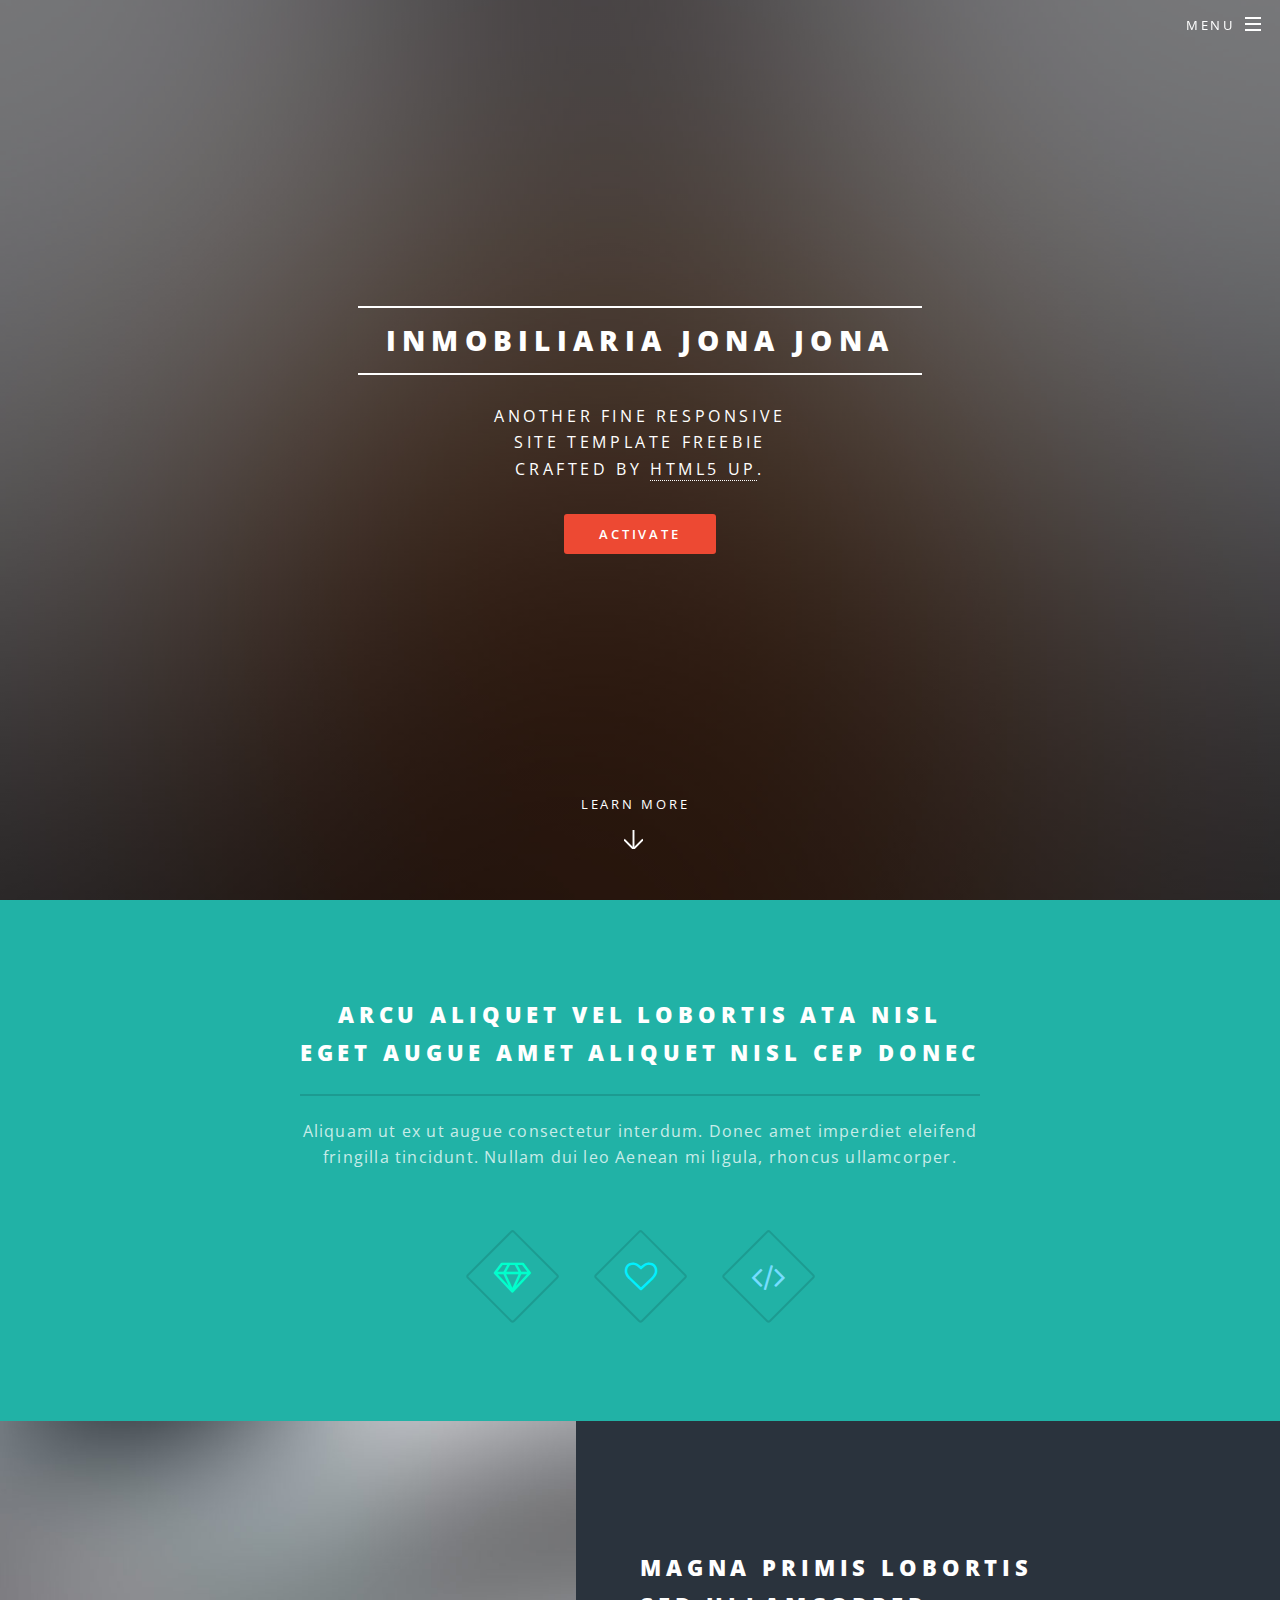
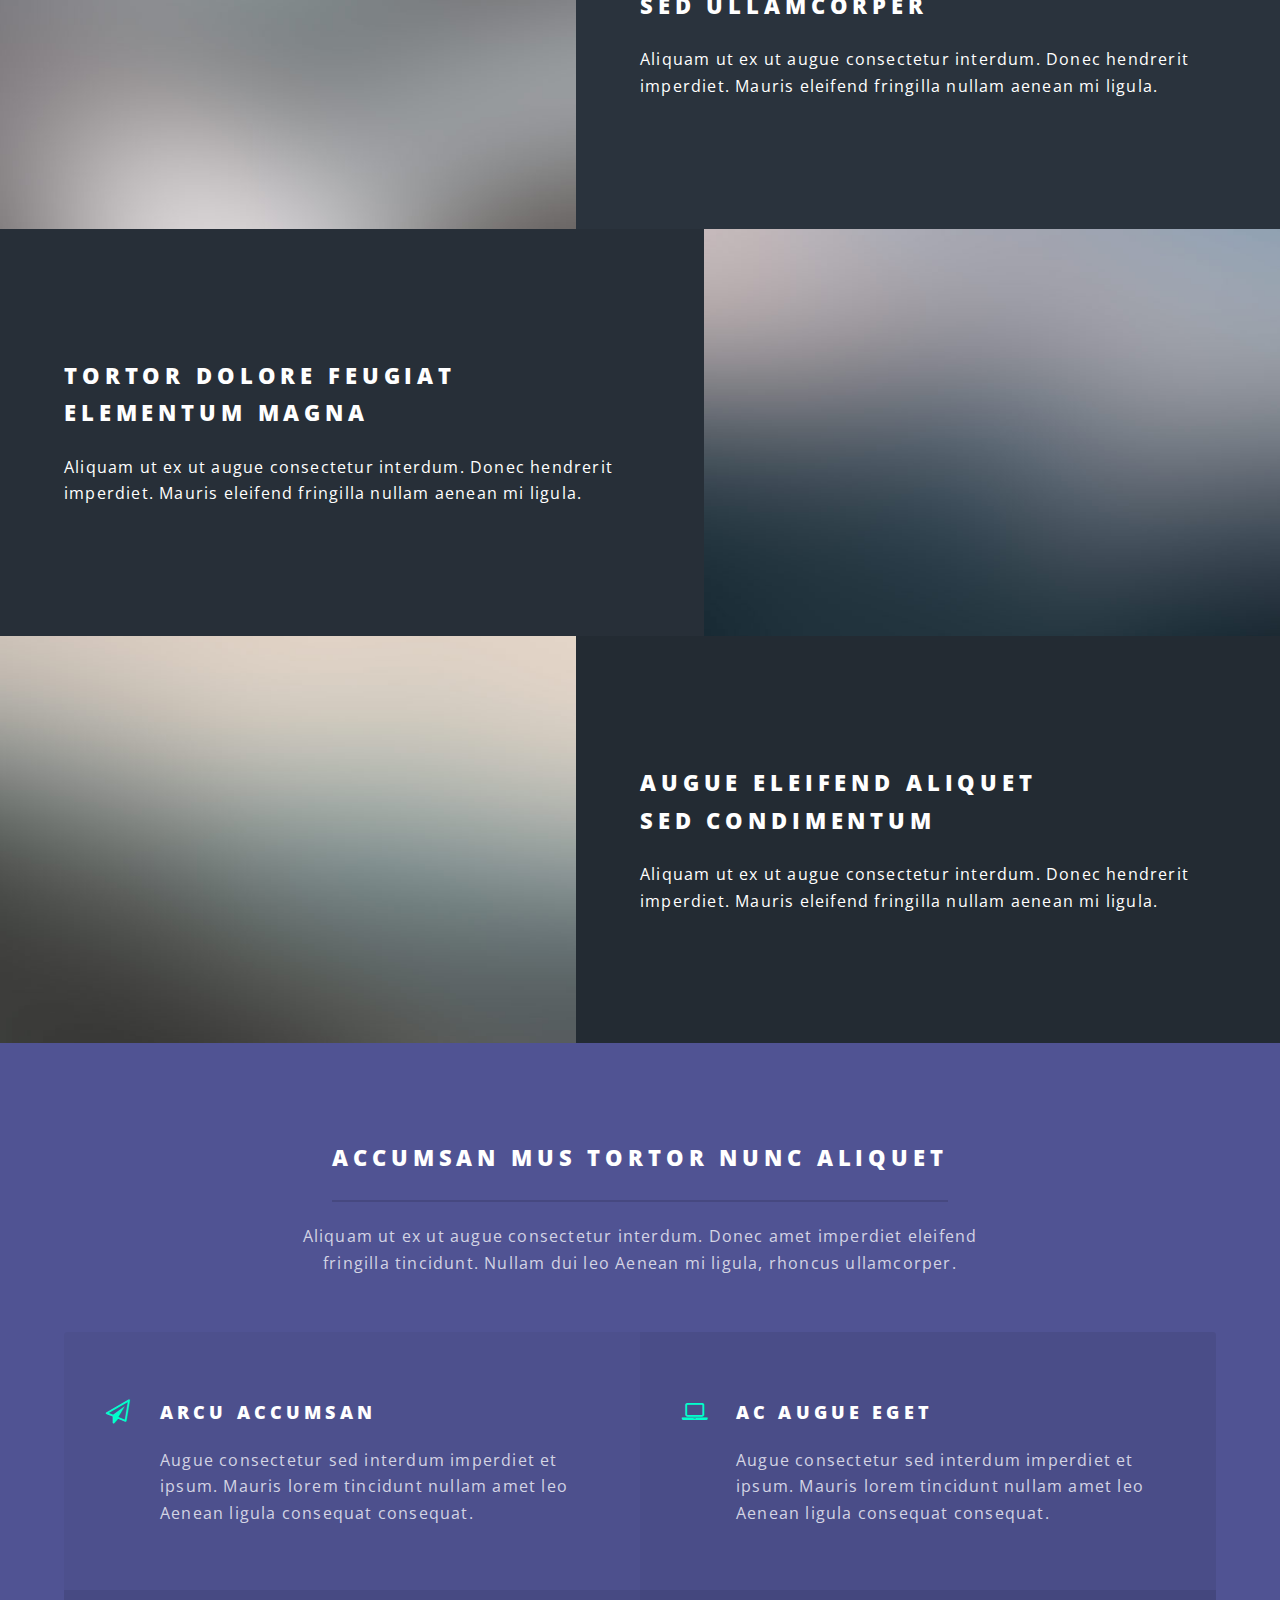
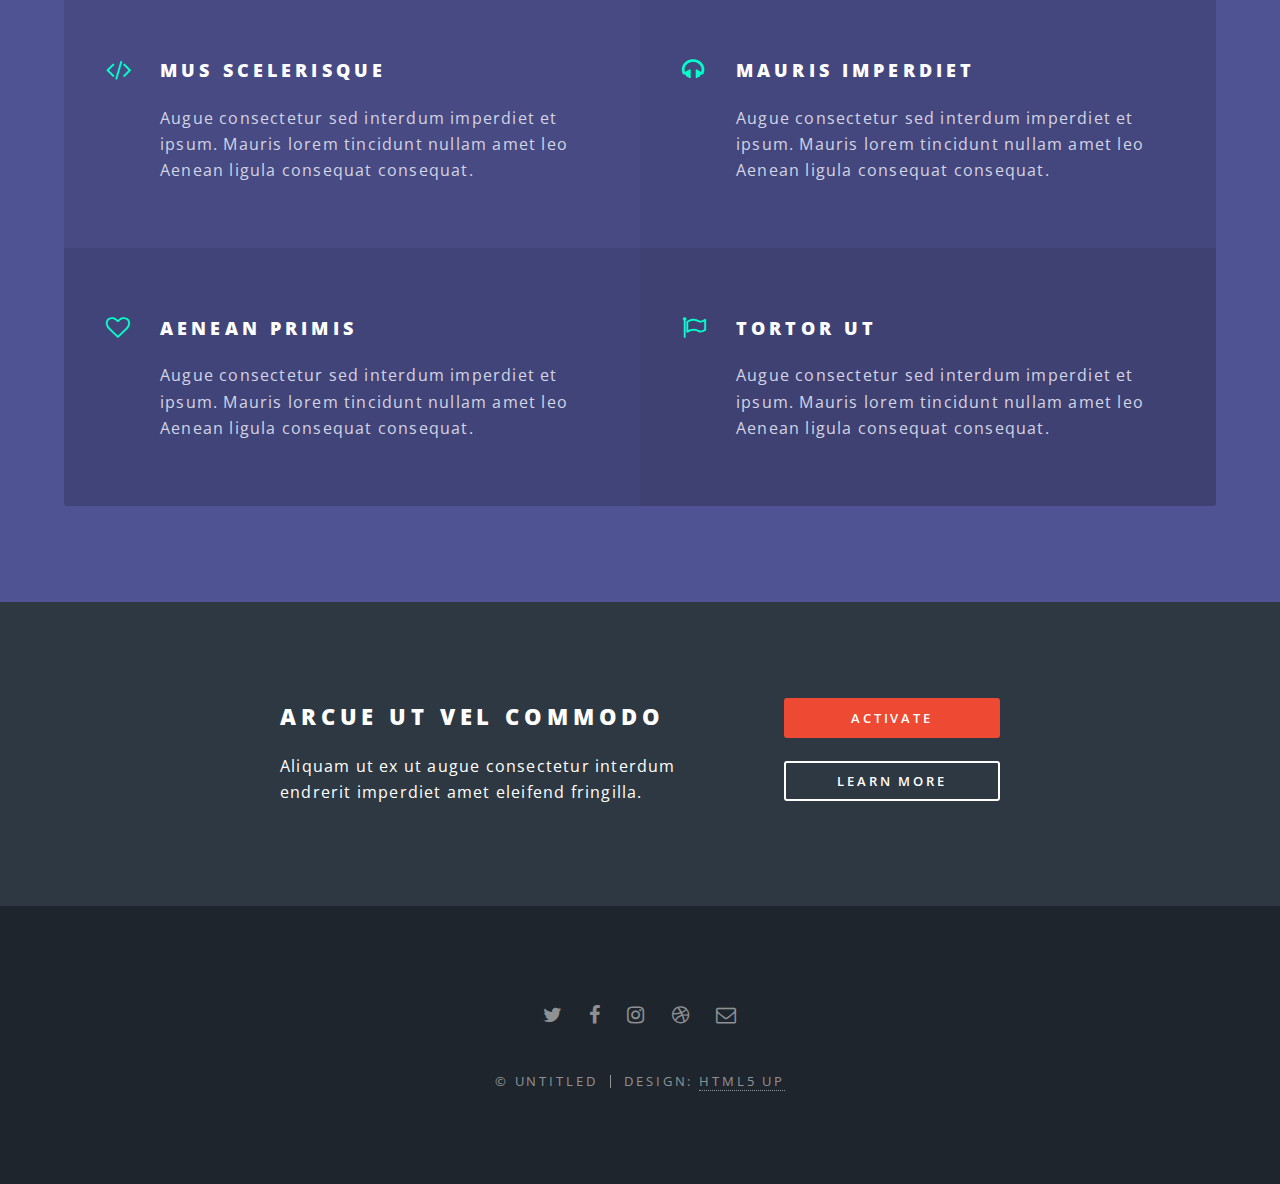
==== commit 0bf0dc3a: "cambio banner" ====
--- a/index.html
+++ b/index.html
@@ -41,7 +41,7 @@
 				<!-- Banner -->
 					<section id="banner">
 						<div class="inner">
-							<h2>Spectral</h2>
+							<h2>inmobiliaria Jona Jona</h2>
 							<p>Another fine responsive<br />
 							site template freebie<br />
 							crafted by <a href="http://html5up.net">HTML5 UP</a>.</p>
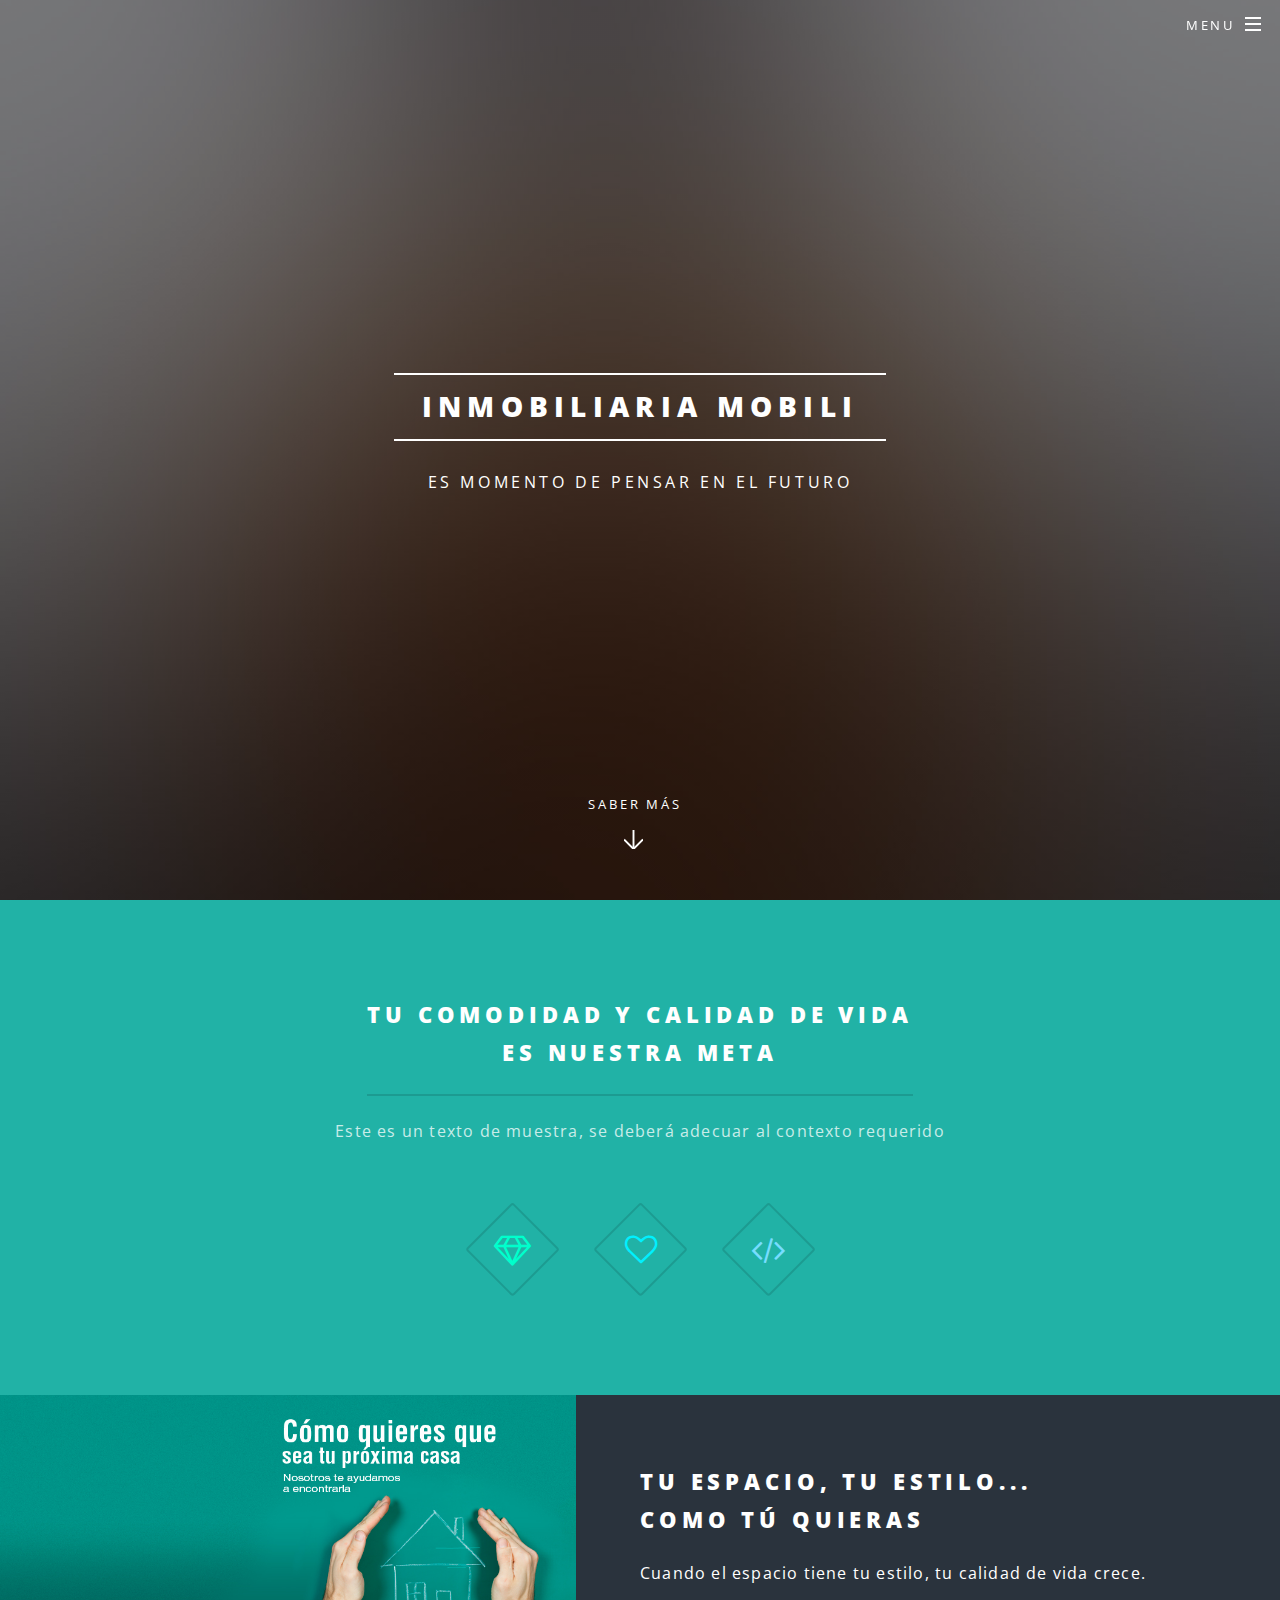
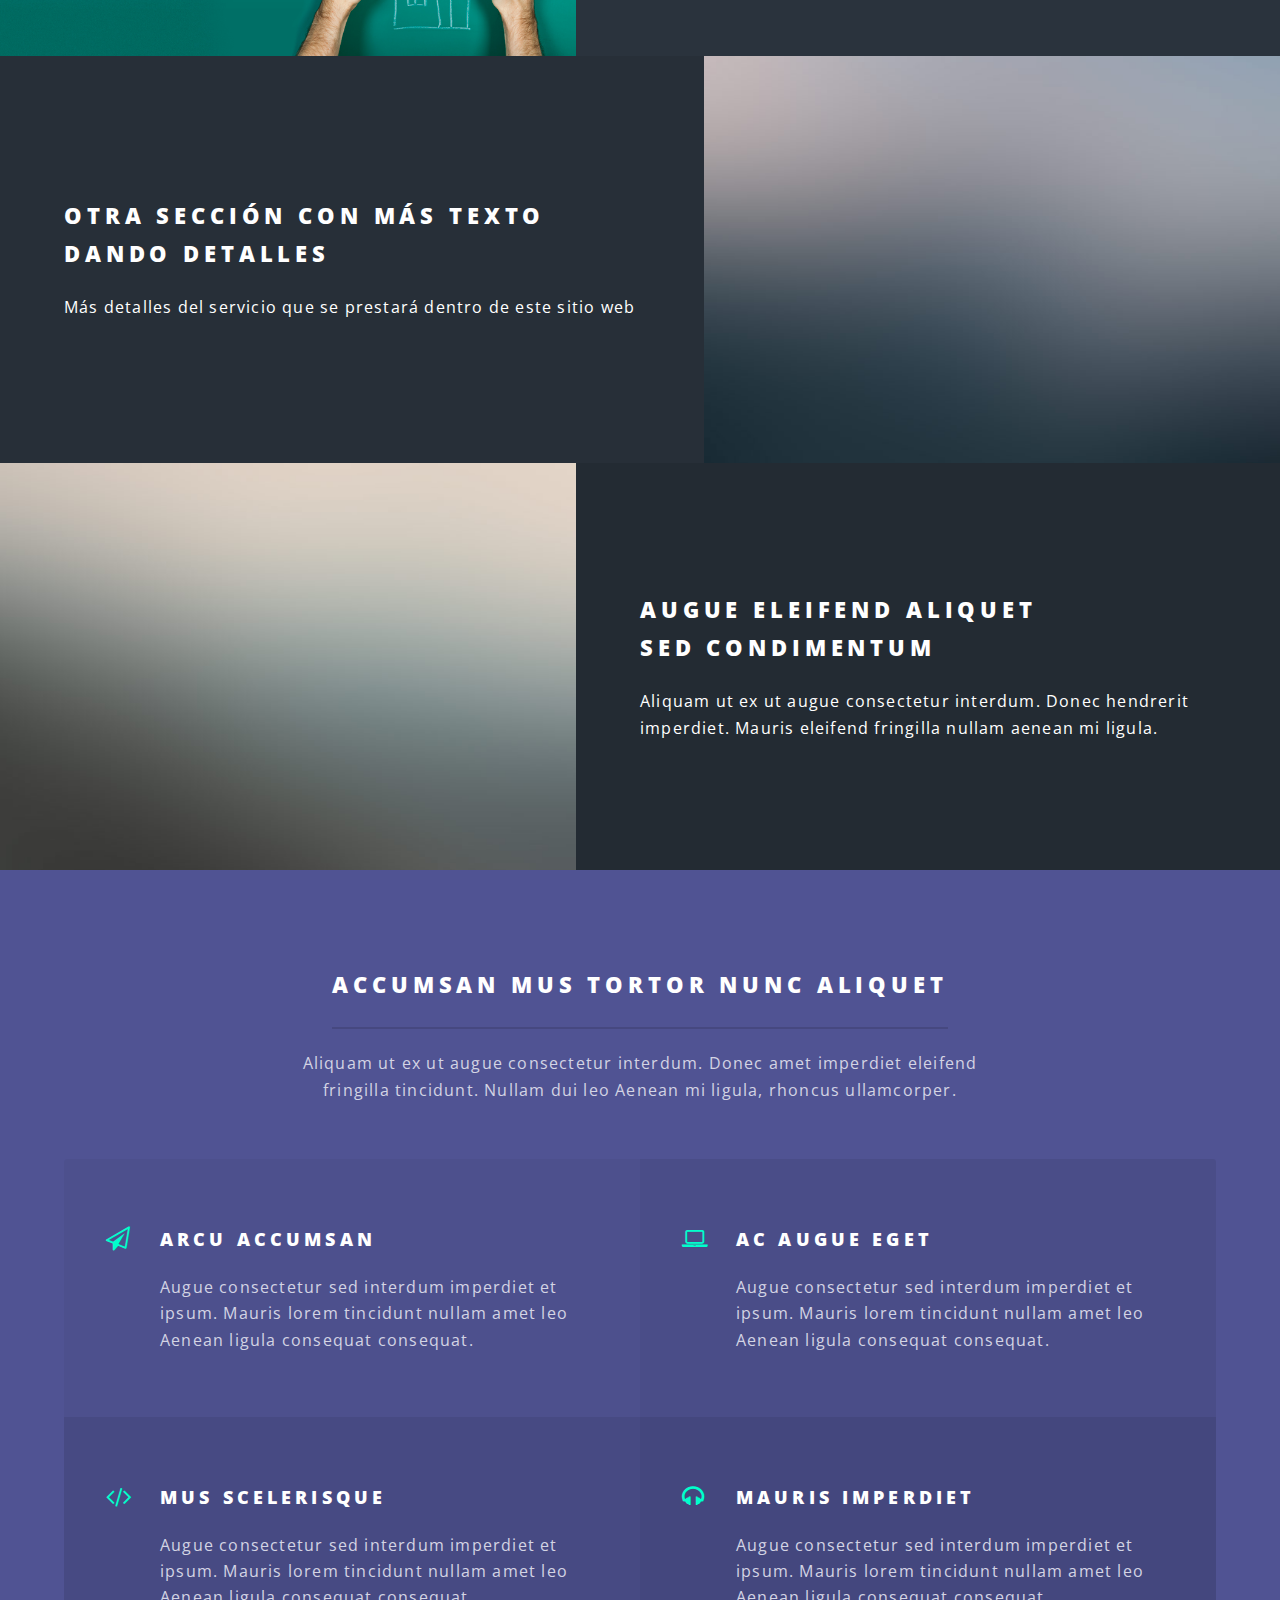
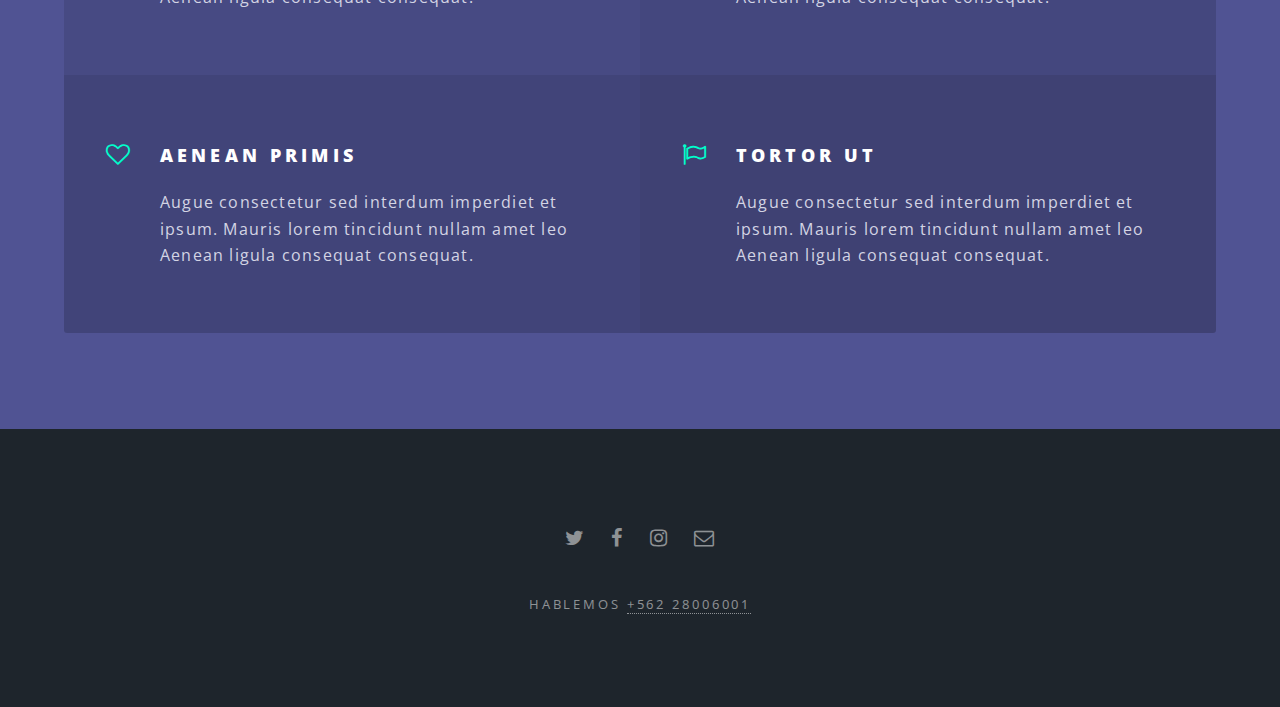
==== commit 53ae9a99: "Formato demo" ====
--- a/index.html
+++ b/index.html
@@ -1,12 +1,7 @@
 <!DOCTYPE HTML>
-<!--
-	Spectral by HTML5 UP
-	html5up.net | @ajlkn
-	Free for personal and commercial use under the CCA 3.0 license (html5up.net/license)
--->
 <html>
 	<head>
-		<title>Spectral by HTML5 UP</title>
+		<title>Mobili</title>
 		<meta charset="utf-8" />
 		<meta name="viewport" content="width=device-width, initial-scale=1, user-scalable=no" />
 		<link rel="stylesheet" href="assets/css/main.css" />
@@ -19,18 +14,16 @@
 
 				<!-- Header -->
 					<header id="header" class="alt">
-						<h1><a href="index.html">Spectral</a></h1>
+						<h1><a href="index.html">Mobili</a></h1>
 						<nav id="nav">
 							<ul>
 								<li class="special">
 									<a href="#menu" class="menuToggle"><span>Menu</span></a>
 									<div id="menu">
 										<ul>
-											<li><a href="index.html">Home</a></li>
-											<li><a href="generic.html">Generic</a></li>
-											<li><a href="elements.html">Elements</a></li>
-											<li><a href="#">Sign Up</a></li>
-											<li><a href="#">Log In</a></li>
+											<li><a href="index.html">Inicio</a></li>
+											<li><a href="generic.html">Generica</a></li>
+											<li><a href="elements.html">Elementos</a></li>
 										</ul>
 									</div>
 								</li>
@@ -41,25 +34,19 @@
 				<!-- Banner -->
 					<section id="banner">
 						<div class="inner">
-							<h2>inmobiliaria Jona Jona</h2>
-							<p>Another fine responsive<br />
-							site template freebie<br />
-							crafted by <a href="http://html5up.net">HTML5 UP</a>.</p>
-							<ul class="actions special">
-								<li><a href="#" class="button primary">Activate</a></li>
-							</ul>
+							<h2>Inmobiliaria Mobili</h2>
+							<p>Es momento de pensar en el futuro</p>
 						</div>
-						<a href="#one" class="more scrolly">Learn More</a>
+						<a href="#one" class="more scrolly">Saber más</a>
 					</section>
 
 				<!-- One -->
 					<section id="one" class="wrapper style1 special">
 						<div class="inner">
 							<header class="major">
-								<h2>Arcu aliquet vel lobortis ata nisl<br />
-								eget augue amet aliquet nisl cep donec</h2>
-								<p>Aliquam ut ex ut augue consectetur interdum. Donec amet imperdiet eleifend<br />
-								fringilla tincidunt. Nullam dui leo Aenean mi ligula, rhoncus ullamcorper.</p>
+								<h2>Tu comodidad y calidad de vida <br />
+								es nuestra meta</h2>
+								<p>Este es un texto de muestra, se deberá adecuar al contexto requerido</p>
 							</header>
 							<ul class="icons major">
 								<li><span class="icon fa-diamond major style1"><span class="label">Lorem</span></span></li>
@@ -72,17 +59,17 @@
 				<!-- Two -->
 					<section id="two" class="wrapper alt style2">
 						<section class="spotlight">
-							<div class="image"><img src="images/pic01.jpg" alt="" /></div><div class="content">
-								<h2>Magna primis lobortis<br />
-								sed ullamcorper</h2>
-								<p>Aliquam ut ex ut augue consectetur interdum. Donec hendrerit imperdiet. Mauris eleifend fringilla nullam aenean mi ligula.</p>
+							<div class="image"><img src="images/banner_principal.jpg" alt="" /></div><div class="content">
+								<h2>Tu espacio, tu estilo...<br />
+								Como tú quieras</h2>
+								<p>Cuando el espacio tiene tu estilo, tu calidad de vida crece.</p>
 							</div>
 						</section>
 						<section class="spotlight">
 							<div class="image"><img src="images/pic02.jpg" alt="" /></div><div class="content">
-								<h2>Tortor dolore feugiat<br />
-								elementum magna</h2>
-								<p>Aliquam ut ex ut augue consectetur interdum. Donec hendrerit imperdiet. Mauris eleifend fringilla nullam aenean mi ligula.</p>
+								<h2>Otra sección con más texto<br />
+								dando detalles</h2>
+								<p>Más detalles del servicio que se prestará dentro de este sitio web</p>
 							</div>
 						</section>
 						<section class="spotlight">
@@ -131,19 +118,6 @@
 						</div>
 					</section>
 
-				<!-- CTA -->
-					<section id="cta" class="wrapper style4">
-						<div class="inner">
-							<header>
-								<h2>Arcue ut vel commodo</h2>
-								<p>Aliquam ut ex ut augue consectetur interdum endrerit imperdiet amet eleifend fringilla.</p>
-							</header>
-							<ul class="actions stacked">
-								<li><a href="#" class="button fit primary">Activate</a></li>
-								<li><a href="#" class="button fit">Learn More</a></li>
-							</ul>
-						</div>
-					</section>
 
 				<!-- Footer -->
 					<footer id="footer">
@@ -151,11 +125,10 @@
 							<li><a href="#" class="icon fa-twitter"><span class="label">Twitter</span></a></li>
 							<li><a href="#" class="icon fa-facebook"><span class="label">Facebook</span></a></li>
 							<li><a href="#" class="icon fa-instagram"><span class="label">Instagram</span></a></li>
-							<li><a href="#" class="icon fa-dribbble"><span class="label">Dribbble</span></a></li>
 							<li><a href="#" class="icon fa-envelope-o"><span class="label">Email</span></a></li>
 						</ul>
 						<ul class="copyright">
-							<li>&copy; Untitled</li><li>Design: <a href="http://html5up.net">HTML5 UP</a></li>
+							<li>Hablemos <a href="#">+562 28006001</a></li>
 						</ul>
 					</footer>
 
--- a/assets/css/main.css
+++ b/assets/css/main.css
@@ -3793,10 +3793,10 @@
 
 	#main > header {
 		padding: 12em 0 10em 0 ;
-		background-image: -moz-linear-gradient(top, rgba(0,0,0,0.5), rgba(0,0,0,0.5)), url("../../images/banner.jpg");
-		background-image: -webkit-linear-gradient(top, rgba(0,0,0,0.5), rgba(0,0,0,0.5)), url("../../images/banner.jpg");
-		background-image: -ms-linear-gradient(top, rgba(0,0,0,0.5), rgba(0,0,0,0.5)), url("../../images/banner.jpg");
-		background-image: linear-gradient(top, rgba(0,0,0,0.5), rgba(0,0,0,0.5)), url("../../images/banner.jpg");
+		background-image: -moz-linear-gradient(top, rgba(0,0,0,0.5), rgba(0,0,0,0.5)), url("../../images/banner_principal.jpg");
+		background-image: -webkit-linear-gradient(top, rgba(0,0,0,0.5), rgba(0,0,0,0.5)), url("../../images/banner_principal.jpg");
+		background-image: -ms-linear-gradient(top, rgba(0,0,0,0.5), rgba(0,0,0,0.5)), url("../../images/banner_principal.jpg");
+		background-image: linear-gradient(top, rgba(0,0,0,0.5), rgba(0,0,0,0.5)), url("../../images/banner_principal.jpg");
 		background-attachment: fixed;
 		background-position: center center;
 		background-repeat: no-repeat;
